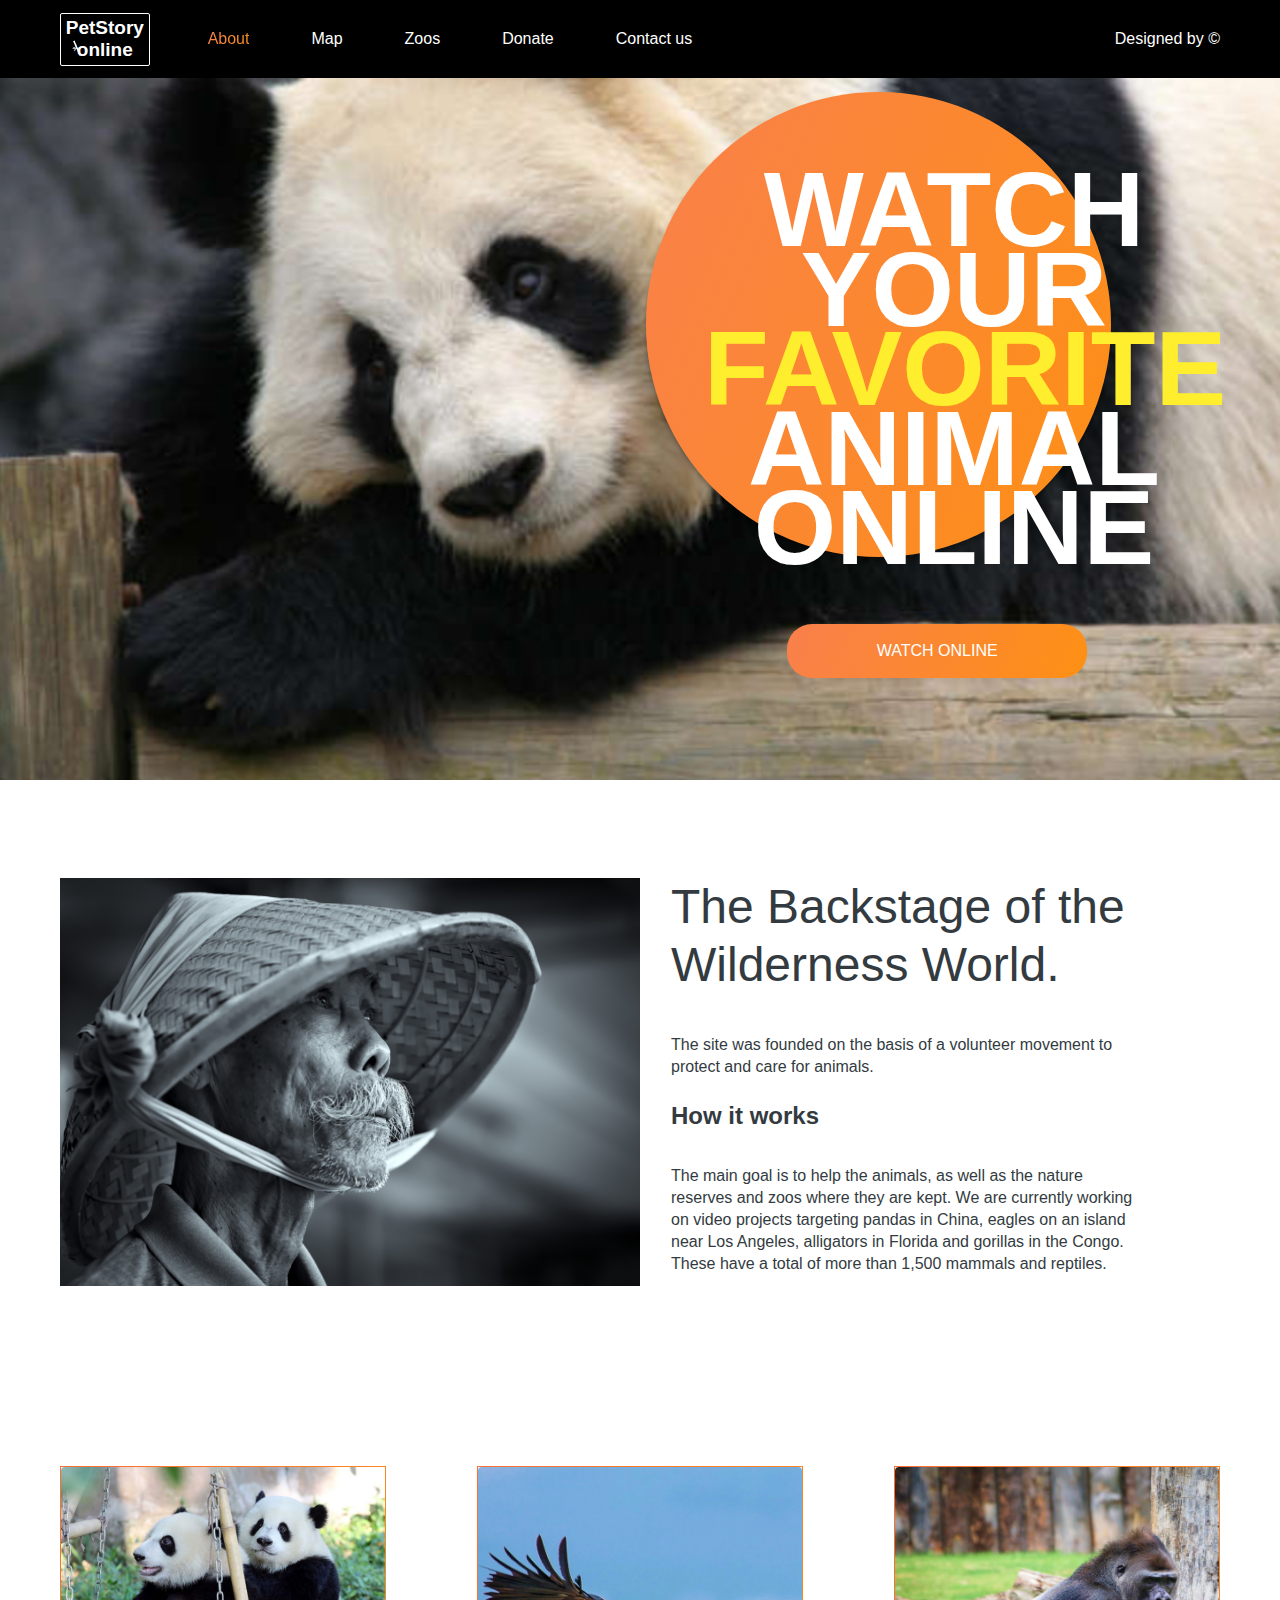
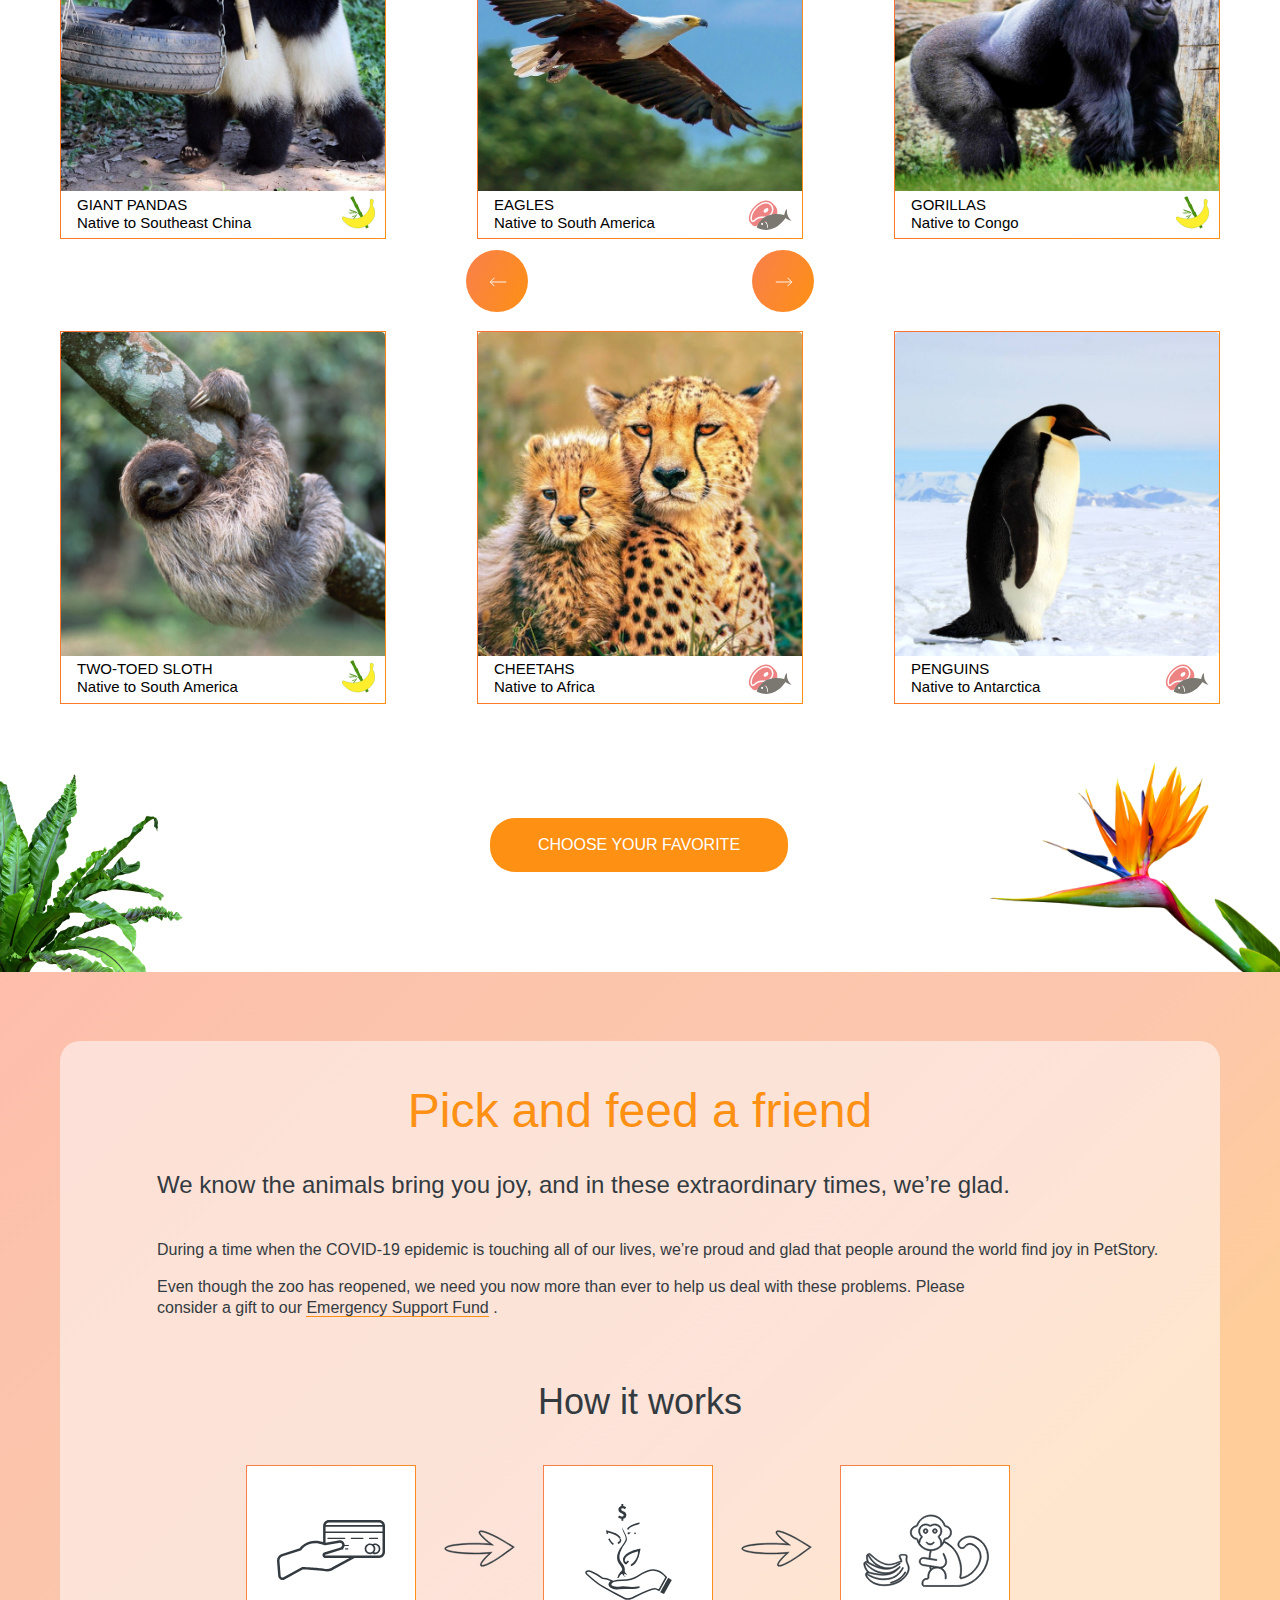
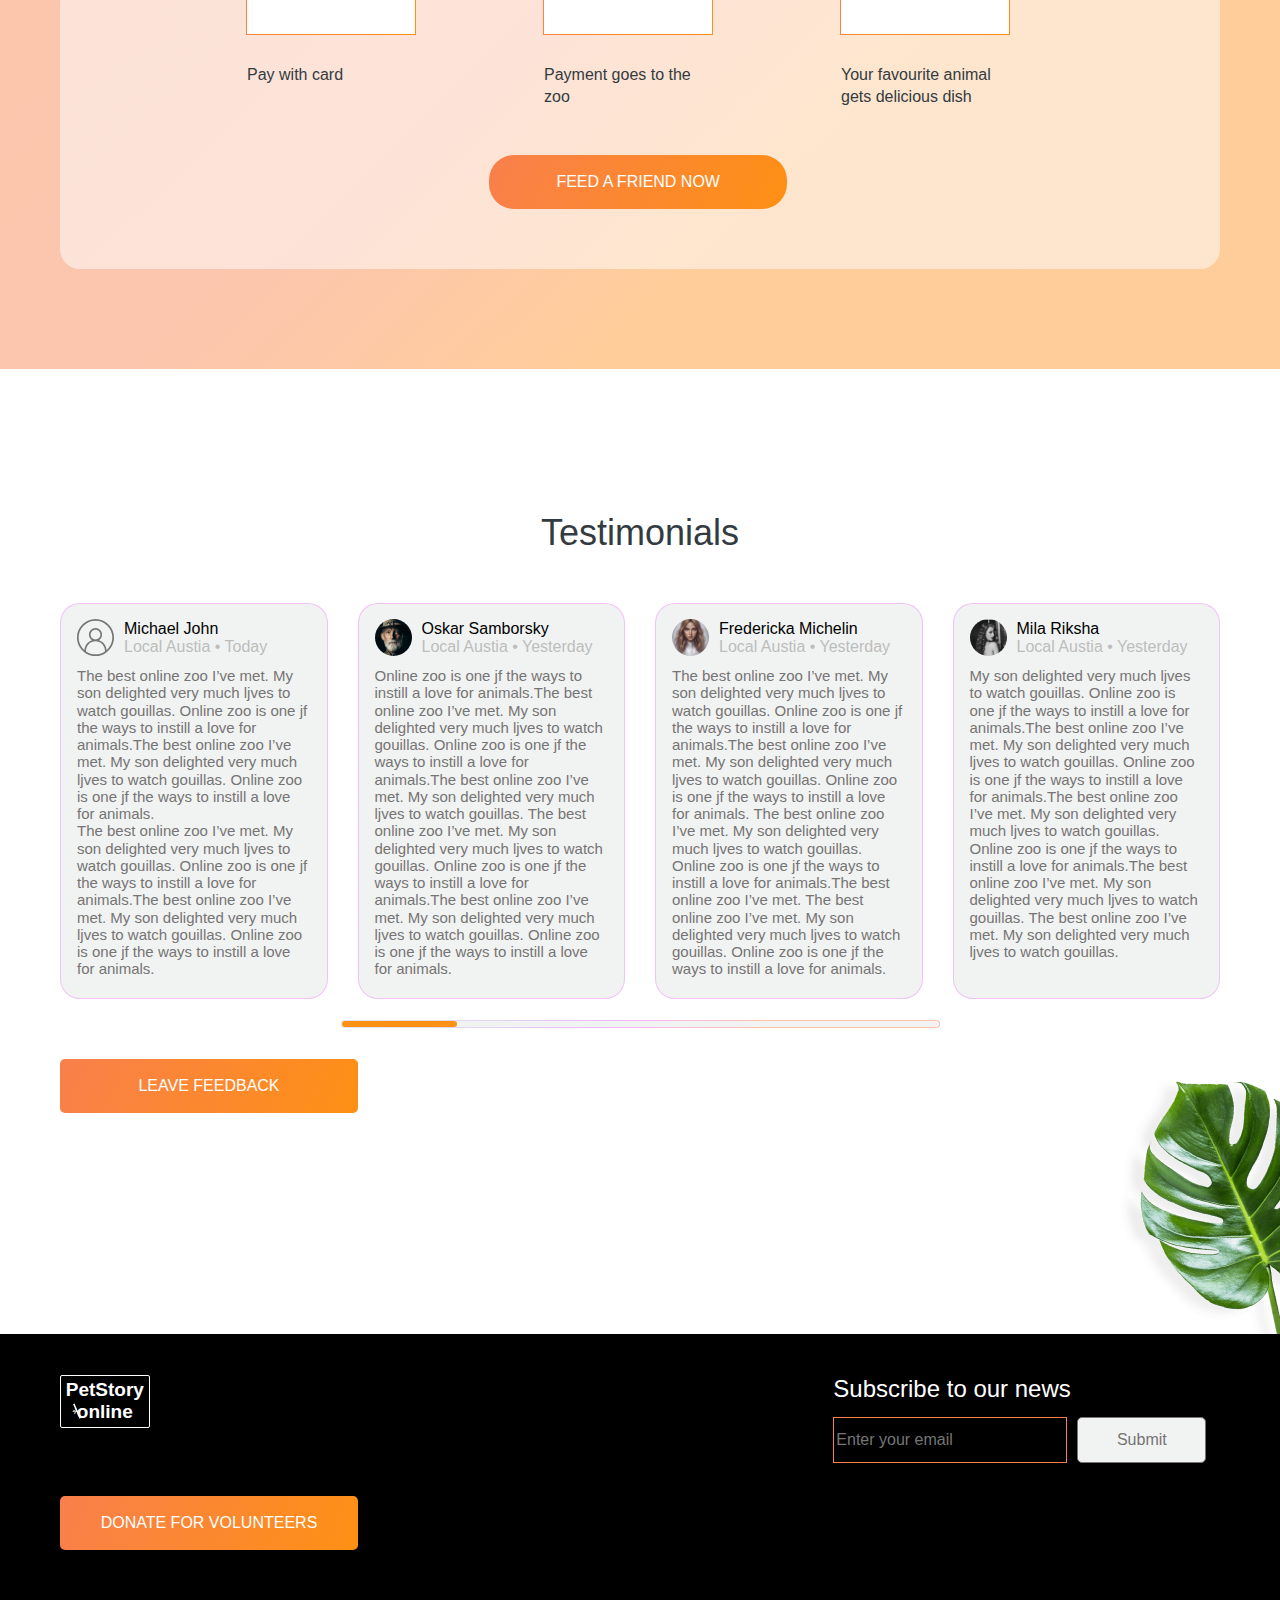
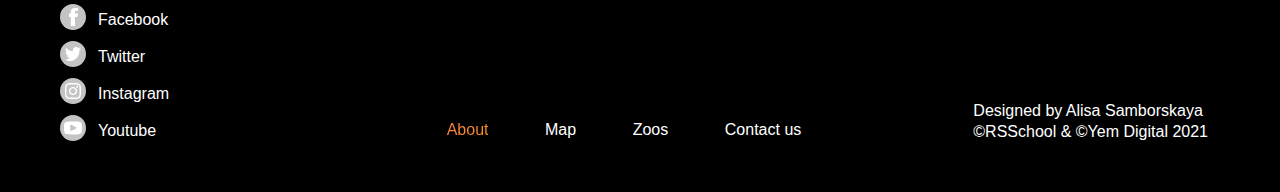
==== online-zoo/pages/main/index.html @ 9862f8a9 "feat: alert" ====
<!DOCTYPE html>
<html lang="en">

<head>
    <meta charset="UTF-8">
    <meta http-equiv="X-UA-Compatible" content="IE=edge">
    <meta name="viewport" content="width=device-width, initial-scale=1.0">
    <title>Landing</title>
    <link rel="stylesheet" type="text/css" href="../../assets/styles/index.css">
    <link rel="stylesheet" type="text/css" href="../../assets/styles/normalize.css">
    <link rel="stylesheet" type="text/css" href="../../assets/styles/fonts.css">
    <link rel="stylesheet" type="text/css" href="../../assets/styles/header.css">
    <link rel="stylesheet" type="text/css" href="../../pages/main/main.css">
    <link rel="stylesheet" type="text/css" href="../../assets/styles/footer.css">
</head>

<body>
    <header class="header">
        <div class="wrapper">
            <div class="header-nav">
                <div class="icon-menu">
                    <span></span>
                    <span></span>
                    <span></span>
                </div>
                <div class="header-logo">
                    <a href="../../pages/main/index.html">
                        <h1 class="header-logo-title">PetStory<br> online</h1>
                    </a>
                    <img src="../../assets/icons/bamboo.svg" class="header-logo-icon" alt="bamboo-stick">
                </div>
                <nav>
                    <a class="header-nav-link active" href="../../pages/main/index.html">About</a>
                    <a class="header-nav-link" href="#">Map</a>
                    <a class="header-nav-link" href="#">Zoos</a>
                    <a class="header-nav-link" href="../../pages/donate/index.html">Donate</a>
                    <a class="header-nav-link" href="#">Contact us</a>
                </nav>
            </div>
            <a class="header-nav-link figma-link" href="https://www.figma.com/file/jfEFwkXVj1WRq7sUHDr8os/PetStory-online">Designed by ©</a>
        </div>
    </header>
    <main class="main">
        <section class="animal-online">
            <div class="bg-image"></div>
            <div class="wrapper">
                <div class="animal-online-content">
                    <div class="orange-circle"></div>
                    <p class="animal-online-text">
                        Watch your <span class="animal-online-text-orange"> favorite </span> animal online
                    </p>
                    <button href="#" class="animal-online-btn">watch online</button>
                </div>
            </div>
        </section>
        <section class="backstage">
            <div class="container">
                <div class="backstage-img">
                    <!-- <img src="../../assets/images/bamboo-cap.png" alt="old man and his bamboo cap"> -->
                </div>
                <div class="backstage-content">
                    <h2 class="backstage-content-title">The Backstage of the Wilderness World.</h2>
                    <p class="backstge-content-text">The site was founded on the basis of a volunteer movement to protect and care for animals.</p>
                    <h3 class="backstage-content-subtitle">How it works </h3>
                    <p class="backstge-content-text backstge-content-text2">The main goal is to help the animals, as well as the nature reserves and zoos where they are kept. We are currently working on video projects targeting pandas in China, eagles on an island near Los Angeles, alligators in Florida and
                        gorillas in the Congo. These have a total of more than 1,500 mammals and reptiles.</p>
                </div>
            </div>

            <img class="side-flower" src="../../assets/images/flower_foto1.png" alt="flower foto">

        </section>
        <!--pets-->
        <section class="pets">
            <div class="wrapper">
                <div class="left-arrow">
                    <img src="../../assets/icons/vector-left.svg" alt="">
                </div>
                <div class="right-arrow">
                    <img src="../../assets/icons/vector-right.svg" alt="">
                </div>
                <div class="pets-card">
                    <img class="pets-card-image" src="../../assets/images/pandas.png" alt="pandas hugging">
                    <div class="card-content">
                        <div class="card-content-text">
                            <p class="card-content-title">GIANT PANDAS</p>
                            <p>Native to Southeast China</p>
                        </div>
                        <div class="card-image">
                            <img src="../../assets/icons/banana-bamboo_icon.svg" alt="">
                        </div>
                    </div>
                </div>
                <div class="pets-card">
                    <img class="pets-card-image" src="../../assets/images/eagle.png" alt="Eagle">
                    <div class="card-content">
                        <div class="card-content-text">
                            <p class="card-content-title">EAGLES</p>
                            <p>Native to South America</p>
                        </div>
                        <div class="card-image">
                            <img src="../../assets/icons/meet-fish_icon.svg" alt="">
                        </div>
                    </div>
                </div>
                <div class="pets-card">
                    <img class="pets-card-image" src="../../assets/images/gorilla.png" alt="gorilla">
                    <div class="card-content">
                        <div class="card-content-text">
                            <p class="card-content-title">GORILLAS</p>
                            <p>Native to Congo</p>
                        </div>
                        <div class="card-image">
                            <img src="../../assets/icons/banana-bamboo_icon.svg" alt="">
                        </div>
                    </div>
                </div>
                <div class="pets-card">
                    <img class="pets-card-image" src="../../assets/images/alligator.png" alt="alligator">
                    <div class="card-content">
                        <div class="card-content-text">
                            <p class="card-content-title">ALLIGATORS</p>
                            <p>Native to Southeastern U. S.</p>
                        </div>
                        <div class="card-image">
                            <img src="../../assets/icons/banana-bamboo_icon.svg" alt="">
                        </div>
                    </div>
                </div>
                <div class="pets-card">
                    <img class="pets-card-image" src="../../assets/images/sloth.png" alt="two-toed sloth">
                    <div class="card-content">
                        <div class="card-content-text">
                            <p class="card-content-title">TWO-TOED SLOTH</p>
                            <p>Native to South America</p>
                        </div>
                        <div class="card-image">
                            <img src="../../assets/icons/banana-bamboo_icon.svg" alt="">
                        </div>
                    </div>
                </div>
                <div class="pets-card">

                    <img class="pets-card-image" src="../../assets/images/cheetah.png" alt="adult and small cheetah">

                    <div class="card-content">
                        <div class="card-content-text">
                            <p class="card-content-title">CHEETAHS</p>
                            <p>Native to Africa</p>
                        </div>
                        <div class="card-image">
                            <img src="../../assets/icons/meet-fish_icon.svg" alt="">
                        </div>
                    </div>
                </div>
                <div class="pets-card">

                    <img class="pets-card-image" src="../../assets/images/penguin.png" alt="penguin">

                    <div class="card-content">
                        <div class="card-content-text">
                            <p class="card-content-title">PENGUINS</p>
                            <p>Native to Antarctica</p>
                        </div>
                        <div class="card-image">
                            <img src="../../assets/icons/meet-fish_icon.svg" alt="">
                        </div>
                    </div>
                </div>
            </div>
            <div class="pets-button-wrapper">
                <button class="pets-button">Choose your favorite</button>
            </div>
            <div class="pets-footer">
                <div class="flowers">
                    <img class="palm" src="../../assets/images/palm_foto.png" alt="palm leaves">
                    <img class="palm-adapt" src="../../assets/images/palm_foto_2.png" alt="palm leaves">
                    <img class="strelitzia" src="../../assets/images/strelitzia 1.png" alt="strelitzia leaves">
                </div>
            </div>
        </section>
        <section class="pick-and-feed">
            <div class="pick-and-feed-bg">
                <div class="container">
                    <div class="pick-and-feed-text">
                        <p class="pick-and-feed-title">Pick and feed a friend</p>
                        <p class="pick-and-feed-subtitle">We know the animals bring you joy, and in these extraordinary times, we’re glad.</p>
                        <p class="pick-and-feed-bold">During a time when the COVID-19 epidemic is touching all of our lives, we’re proud and glad that people around the world find joy in PetStory.</p>
                        <p class="pick-and-feed-notbold">Even though the zoo has reopened, we need you now more than ever to help us deal with these problems. Please consider a gift to our <a class="emergency-support" href="../../pages/donate/index.html">Emergency Support Fund</a> .
                        </p>
                    </div>
                    <div class="pick-and-feed-content">
                        <h3>How it works</h3>
                        <div class="wrapper">
                            <div class="card">
                                <div class="card-image">
                                    <img class="pay-img" src="../../assets/icons/pay.svg" alt="hand with card">
                                </div>
                                <p class="card-text">Pay with card</p>
                            </div>
                            <div class="pick-and-feed-bigarrows">
                                <img src="../../assets/icons/Vector-pick&feed.svg" alt="arrow">
                            </div>
                            <div class="pick-and-feed-greenarrows green-l">
                                <img src="../../assets/images/arrow.png" alt="arrow">
                            </div>
                            <div class="card">
                                <div class="card-image">
                                    <img class="zoo-img" src="../../assets/icons/zoo.svg" alt="hand with money-tree">
                                </div>
                                <p class="card-text">Payment goes to the zoo</p>
                            </div>
                            <div class="pick-and-feed-bigarrows">
                                <img src="../../assets/icons/Vector-pick&feed.svg" alt="arrow">
                            </div>
                            <div class="pick-and-feed-greenarrows green-r">
                                <img src="../../assets/images/arrow.png" alt="arrow">
                            </div>
                            <div class="card">
                                <div class="card-image">
                                    <img class="monkey-img" src="../../assets/icons/monkey.svg" alt="monkey and banana">
                                </div>
                                <p class="card-text">Your favourite animal gets delicious dish</p>
                            </div>
                        </div>
                        <a href="../../pages/donate/index.html"><button class="pick-and-feed-button">Feed a friend now</button></a>
                    </div>
                </div>
            </div>
        </section>
        <section class="testimonials">
            <h3>Testimonials</h3>
            <div class="container">
                <div class="testimonials-cards">
                    <div class="testimonials-item">
                        <div class="testimonials-item-container">
                            <img src="../../assets/icons/user_icon.svg" alt="">
                            <div>
                                <p class="item-name">Michael John</p>
                                <p class="item-info">Local Austia • Today</p>
                            </div>
                        </div>
                        <p class="item-text">The best online zoo I’ve met. My son delighted very much ljves to watch gouillas. Online zoo is one jf the ways to instill a love for animals.The best online zoo I’ve met. My son delighted very much ljves to watch gouillas. Online
                            zoo is one jf the ways to instill a love for animals.<br> The best online zoo I’ve met. My son delighted very much ljves to watch gouillas. Online zoo is one jf the ways to instill a love for animals.The best online zoo I’ve
                            met. My son delighted very much ljves to watch gouillas. Online zoo is one jf the ways to instill a love for animals.
                        </p>
                    </div>
                    <div class="testimonials-item">
                        <div class="testimonials-item-container">
                            <img src="../../assets/icons/oskar.svg" alt="">
                            <div>
                                <p class="item-name">Oskar Samborsky</p>
                                <p class="item-info">Local Austia • Yesterday</p>
                            </div>
                        </div>
                        <p class="item-text">Online zoo is one jf the ways to instill a love for animals.The best online zoo I’ve met. My son delighted very much ljves to watch gouillas. Online zoo is one jf the ways to instill a love for animals.The best online zoo I’ve
                            met. My son delighted very much ljves to watch gouillas. The best online zoo I’ve met. My son delighted very much ljves to watch gouillas. Online zoo is one jf the ways to instill a love for animals.The best online zoo I’ve
                            met. My son delighted very much ljves to watch gouillas. Online zoo is one jf the ways to instill a love for animals.
                        </p>
                    </div>
                    <div class="testimonials-item">
                        <div class="testimonials-item-container">
                            <img src="../../assets/icons/fredericka.svg" alt="">
                            <div>
                                <p class="item-name">Fredericka Michelin</p>
                                <p class="item-info">Local Austia • Yesterday</p>
                            </div>
                        </div>
                        <p class="item-text">The best online zoo I’ve met. My son delighted very much ljves to watch gouillas. Online zoo is one jf the ways to instill a love for animals.The best online zoo I’ve met. My son delighted very much ljves to watch gouillas. Online
                            zoo is one jf the ways to instill a love for animals. The best online zoo I’ve met. My son delighted very much ljves to watch gouillas. Online zoo is one jf the ways to instill a love for animals.The best online zoo I’ve met.
                            The best online zoo I’ve met. My son delighted very much ljves to watch gouillas. Online zoo is one jf the ways to instill a love for animals.
                        </p>
                    </div>
                    <div class="testimonials-item">
                        <div class="testimonials-item-container">
                            <img src="../../assets/icons/mila.svg" alt="">
                            <div>
                                <p class="item-name">Mila Riksha</p>
                                <p class="item-info">Local Austia • Yesterday</p>
                            </div>
                        </div>
                        <p class="item-text">My son delighted very much ljves to watch gouillas. Online zoo is one jf the ways to instill a love for animals.The best online zoo I’ve met. My son delighted very much ljves to watch gouillas. Online zoo is one jf the ways to
                            instill a love for animals.The best online zoo I’ve met. My son delighted very much ljves to watch gouillas. Online zoo is one jf the ways to instill a love for animals.The best online zoo I’ve met. My son delighted very much
                            ljves to watch gouillas. The best online zoo I’ve met. My son delighted very much ljves to watch gouillas.
                        </p>
                    </div>
                </div>
                <div class="testimonials-range">
                    <div>
                    </div>
                </div>
                <button>leave feedback</button>
                <div>
                    <img class="testimonials-leaves" src="../../assets/images/leav_foto.png" alt="leaves">
                </div>
            </div>

        </section>
    </main>
    <footer class="footer">
        <div class="container">
            <div class="footer-leftside">
                <div class="footer-logo">
                    <a href="../../pages/main/index.html">
                        <h2 class="footer-logo-title">PetStory<br> online</h2>
                    </a>
                    <img src="../../assets/icons/bamboo.svg" class="footer-logo-icon" alt="bamboo-stick">
                </div>
                <div class="footer-logo-adapt">
                    <a href="../../pages/main/index.html">
                        <h2 class="footer-logo-title">PetStory online</h2>
                    </a>
                    <img src="../../assets/icons/bamboo.svg" class="footer-logo-icon" alt="bamboo-stick">
                </div>
                <a href="../../pages/donate/index.html"> <button class="footer-btn">donate for volunteers</button></a>
                <div class="social-media">
                    <div class="social-media-item">
                        <div class="circle">
                            <img width="9px" src="../../assets/icons/facebook-logo.svg" alt="facebook logo">
                        </div>
                        <p>Facebook</p>
                    </div>
                    <div class="social-media-item">
                        <div class="circle">
                            <img width="16px" src="../../assets/icons/twitter-logo.svg" alt="twitter logo">
                        </div>
                        <p>Twitter</p>
                    </div>
                    <div class="social-media-item">
                        <div class="circle">
                            <img width="16px" src="../../assets/icons/instagram-logo.svg" alt="instargam logo">
                        </div>
                        <p>Instagram</p>
                    </div>
                    <div class="social-media-item">
                        <div class="circle">
                            <img width="18px" src="../../assets/icons/youtube-logo.svg" alt=" youtube logo">
                        </div>
                        <p>Youtube</p>
                    </div>
                </div>
            </div>
            <div class="footer-center">
                <nav class="footer-nav">
                    <a class="footer-nav-link active" href="../../pages/main/index.html">About</a>
                    <a class="footer-nav-link" href="#">Map</a>
                    <a class="footer-nav-link" href="#">Zoos</a>
                    <a class="footer-nav-link" href="#">Contact us</a>
                </nav>
            </div>
            <div class="footer-rightside">
                <div class="footer-rightside-sub">
                    <h2>Subscribe to our news</h2>
                    <form class="email">
                        <input class="footer-email" type="email" placeholder="Enter your email" required>
                        <input class="footer-submit" type="submit" value="Submit">
                    </form>
                </div>
                <div class="footer-designedby">
                    <a href="https://www.figma.com/file/jfEFwkXVj1WRq7sUHDr8os/PetStory-online">
                        <p>Designed by Alisa Samborskaya</p>
                        <p>©RSSchool & ©Yem Digital 2021</p>
                    </a>
                </div>
            </div>
        </div>
    </footer>
</body>
<script>
    alert('Оставьте, пожалуйста проверку моей работы на слеюущий день, немного не успел доделать, надеюсь на понимание. Спасибо!')
</script>

</html>
---- online-zoo/assets/styles/index.css ----
:root {
    --color-green: #4B9200;
    --color-orange: linear-gradient(113.96deg, #F9804B 1.49%, #FE9013 101.44%);
    --color-yellow: #FFEE2E;
    --color-black-blue: #333B41;
    --color-white: #FDFDFF;
    --color-gray-light: #F1F3F2;
    --color-gray: #767474;
    --color-gray-smoky: #ABABAB;
    --color-red: #D31414;
    --color-orange-gradient: linear-gradient(315.75deg, rgba(254, 210, 144, 0.7) 30.06%, #FEBDAB 100.95%, rgba(254, 210, 144, 0.7) 106.36%), linear-gradient(315.75deg, rgba(254, 189, 171, 0.74) 30.06%, rgba(243, 169, 248, 0.66) 50.74%, #E0D8F0 80.49%, #EAF7FE 127.9%, #EAF7FE 149.54%), linear-gradient(315.75deg, rgba(254, 189, 171, 0.74) 30.06%, rgba(243, 169, 248, 0.66) 50.74%, #E0D8F0 80.49%, #EAF7FE 127.9%, #EAF7FE 149.54%);
    --color-pink-gradient: linear-gradient(315.75deg, rgba(254, 189, 171, 0.74) 30.06%, rgba(243, 169, 248, 0.66) 50.74%, #E0D8F0 80.49%, #EAF7FE 127.9%, #EAF7FE 149.54%), linear-gradient(315.75deg, rgba(254, 189, 171, 0.74) 30.06%, rgba(243, 169, 248, 0.66) 50.74%, #E0D8F0 80.49%, #EAF7FE 127.9%, #EAF7FE 149.54%);
    --font-family-b: RobotoBold, sans-serif;
    --font-family-m: RobotoMedium, sans-serif;
    --font-family-r: RobotoRegular, sans-serif;
    --font-family-l: RobotoLight, sans-serif;
    --animation-speed: 0.2s;
    --animation-func: ease;
    --animation: var(--animation-speed) var(--animation-func);
}

html {
    overflow: scroll;
    overflow-x: hidden;
}


/* optional: show position indicator in red */

 ::-webkit-scrollbar-thumb {
    background: #FF0000;
}
---- online-zoo/assets/styles/fonts.css ----
@font-face {
    font-family: RobotoRegular;
    src: url(/assets/fonts/Roboto-Regular.ttf);
}

@font-face {
    font-family: RobotoBold;
    src: url(/assets/fonts/Roboto-Bold.ttf);
}

@font-face {
    font-family: RobotoMedium;
    src: url(/assets/fonts/Roboto-Medium.ttf);
}

@font-face {
    font-family: RobotoLight;
    src: url(/assets/fonts/Roboto-Light.ttf);
}
---- online-zoo/assets/styles/header.css ----
h1 {
    font-size: 19px;
    text-align: center;
}

.header {
    background-color: black;
    box-sizing: border-box;
}

.header-nav {
    display: flex;
    align-items: center;
}

.header .wrapper {
    margin: 0 auto;
    max-width: 1160px;
    display: flex;
    justify-content: space-between;
    align-items: center;
}

.header-logo {
    display: flex;
    position: relative;
}

.header-logo a {
    text-decoration: none;
    outline: none;
}

.header-logo:hover {
    background: var(--color-orange);
    -webkit-background-clip: text;
    -webkit-text-fill-color: transparent;
    background-clip: text;
    cursor: pointer;
}

.header-logo-title {
    border: 1px solid #FFFFFF;
    border-radius: 2px;
    font-size: 19px;
    color: white;
    font-family: var(--font-family-r);
    padding: 3.55px 4.75px;
}

.header-logo-icon {
    box-sizing: border-box;
    width: 9px;
    height: 38px;
    position: absolute;
    top: 28.64px;
    left: 12.23px;
}

.figma-link {
    margin-left: auto;
}

.header-nav-link {
    text-decoration: none;
    color: white;
    font-family: var(--font-family-r);
    font-size: 16px;
    margin-left: 58px;
}

.icon-menu {
    display: none;
}

@media (max-width:1000px) {
    .header {
        background-color: #111115;
    }
    .header .wrapper {
        margin: 0 30px;
    }
    .header-nav-link {
        margin-left: 48px;
    }
}

@media (max-width:800px) {
    .header-nav-link {
        margin-left: 36px;
    }
}

@media (max-width:720px) {
    .header-nav-link {
        margin-left: 23px;
    }
}

@media(max-width:640px) {
    .header {
        position: fixed;
        z-index: 1;
        width: 100%;
        height: 34px;
        top: 0;
        left: 0;
    }
    .header-logo-title {
        border: none;
    }
    .header-logo h1 {
        font-size: 12px;
        font-weight: 400;
        line-height: 15px;
        margin: 0;
    }
    .header-logo-icon {
        width: 9px;
        height: 13.5px;
        top: 18px;
        left: 7.5px;
    }
    .header-nav nav {
        display: none;
    }
    .figma-link {
        display: none;
    }
    .icon-menu {
        display: block;
        position: absolute;
        top: 10px;
        right: 20px;
        width: 18px;
        height: 10px;
        cursor: pointer;
        z-index: 5;
    }
    .icon-menu span {
        position: absolute;
        top: 4px;
        left: 0px;
        width: 100%;
        height: 2px;
        background-color: #fff;
        animation: 0.3s;
    }
    .icon-menu-active span {
        position: absolute;
        top: 4px;
        left: 0px;
        width: 100%;
        height: 2px;
        background-color: #333B41;
        animation: 0.3s;
    }
    .icon-menu span:first-child {
        top: 0px;
    }
    .icon-menu span:last-child {
        top: auto;
        bottom: 0px;
    }
    .icon-menu-active span {
        transform: scale(0);
    }
    .icon-menu-active :first-child {
        transform: rotate(-45deg);
        top: 4px;
    }
    .icon-menu-active span:last-child {
        transform: rotate(45deg);
        bottom: 4px;
    }
}

.active {
    background: var(--color-orange);
    -webkit-background-clip: text;
    -webkit-text-fill-color: transparent;
    background-clip: text;
}

.header-nav-link:hover {
    background: var(--color-orange);
    -webkit-background-clip: text;
    -webkit-text-fill-color: transparent;
    background-clip: text;
}
---- online-zoo/pages/main/main.css ----
body {
    overflow-x: hidden;
    overflow: hidden;
}

.header-nav-link-active {
    text-decoration: none;
    font-size: 16px;
}

.animal-online-content {
    display: flex;
    flex-direction: column;
    justify-content: center;
    height: 700px;
}

.bg-image {
    position: absolute;
    top: 0;
    left: 0;
    z-index: -1;
    width: 100%;
    height: 780px;
    background: url(../../assets/images/Giant\ Panda.png) no-repeat center center;
    background-size: cover;
}

.orange-circle {
    position: absolute;
    left: 50.5%;
    top: 2%;
    width: 465px;
    height: 465px;
    background: var(--color-orange);
    box-shadow: 0px 4px 4px rgba(0, 0, 0, 0.25);
    border-radius: 50%;
}

.animal-online .wrapper {
    position: relative;
}

.animal-online-text {
    position: absolute;
    max-width: 500px;
    top: -2%;
    left: 55%;
    font-family: var(--font-family-b);
    line-height: 75%;
    color: white;
    text-align: center;
    text-transform: uppercase;
    font-size: 106px;
    text-align: center;
    font-weight: 700;
}

@media (max-width:1200px) {
    .animal-online-text {
        left: 52%;
    }
}

.animal-online-btn {
    position: absolute;
    top: 78%;
    left: 61.5%;
    width: 300px;
    height: 54px;
    background: var(--color-orange);
    border-radius: 25px;
    border: none;
    color: #FFFFFF;
    font-family: var(--font-family-r);
    font-size: 16px;
    text-transform: uppercase;
}

.animal-online-btn:hover {
    color: #fff;
    background: #E47209;
    cursor: pointer;
}

.animal-online-btn:active {
    background: var(--color-green);
}

.animal-online-text-orange {
    color: var(--color-yellow);
}

@media (max-width:1000px) {
    .animal-online-content {
        height: 504px;
    }
    .bg-image {
        height: 584px;
    }
    .orange-circle {
        width: 367px;
        height: 367px;
        left: 45.5%;
        top: -1.5%;
        z-index: -1;
    }
    .animal-online-text {
        font-family: var(--font-family-r);
        font-size: 85px;
        font-weight: 700;
        line-height: 64px;
        letter-spacing: 0em;
        text-align: center;
        left: 46.5%;
        top: -8.5%;
    }
    .animal-online-btn {
        top: 80%;
        left: 56.5%;
    }
}

@media(max-width:640px) {
    .animal-online-content {
        height: 373px;
    }
    .bg-image {
        height: 373px;
    }
    .orange-circle {
        width: 237px;
        height: 237px;
        top: 44px;
        left: 330px;
    }
    .animal-online-text {
        top: 42px;
        left: 362px;
        max-width: 255px;
        font-size: 54px;
        font-weight: 700;
        line-height: 41px;
    }
    .animal-online-btn {
        top: 73%;
        left: 3.5%;
    }
}

@media(max-width:600px) {
    .animal-online-content {
        height: 187px;
    }
    .bg-image {
        height: 187px;
    }
    .orange-circle {
        width: 119px;
        height: 119px;
        top: 56px;
        left: 154px;
    }
    .animal-online-text {
        top: 42px;
        left: 162px;
        max-width: 128px;
        font-size: 27px;
        font-weight: 700;
        line-height: 20px;
    }
    .animal-online-btn {
        top: 110%;
        left: 3.5%;
    }
}


/* Backstage */

.backstage {
    margin: 140px auto 180px auto;
    max-width: 1160px;
}

.backstage .container {
    display: grid;
    grid-template-columns: repeat(2, 1fr);
}

.backstage-img {
    background: url(../../assets/images/bamboo-cap.png) no-repeat center center;
    background-size: cover;
    width: 608px;
    height: 403px;
}

.backstage-content {
    margin-left: 87px;
    width: 465px;
    text-align: left;
    font-family: var(--font-family-r);
    color: var(--color-black-blue);
}

.backstage-content-title {
    margin-top: 0;
    font-size: 48px;
    font-weight: 400;
    line-height: 58px;
    letter-spacing: 0em;
}

.backstge-content-text {
    font-size: 16px;
    font-weight: 400;
    line-height: 22px;
    text-align: left;
}

.backstge-content-text2 {
    margin-top: 34px;
    margin-bottom: 0;
}

.backstage-content-subtitle {
    font-size: 24px;
    line-height: 120%;
}

.side-flower {
    position: absolute;
    top: 792px;
    right: 0;
}

@media (max-width:1599px) {
    .backstage {
        margin: 100px auto 180px auto;
    }
    .backstage .container {
        margin: 0 auto;
    }
    .backstage-img {
        width: 100%;
        height: 408px;
    }
    .backstage-content {
        margin-left: 31px;
    }
    .side-flower {
        display: none;
    }
}

@media (max-width: 1000px) {
    .backstage {
        margin: 100px 30px 180px 30px;
    }
}

@media(max-width:900px) {
    .backstage-img {
        display: none;
    }
    .backstage .container {
        grid-template-columns: 1fr, 20%;
    }
}

@media(max-width:640px) {
    .backstage {
        margin-bottom: 80px;
    }
    .backstage-content {
        margin-left: 0;
    }
    .backstage-content-title,
    .backstage-content-subtitle {
        margin-bottom: 20px;
    }
    .backstge-content-text {
        margin-bottom: 30px;
    }
    .side-flower-wrapper {
        overflow: hidden;
    }
    .side-flower {
        overflow: hidden;
        display: inherit;
        width: 128px;
        height: 476px;
        top: 65%;
    }
}

@media(max-width:500px) {
    .backstage-content {
        width: 300px
    }
    .backstage-content-title,
    .backstage-content-subtitle {
        font-size: 24px;
        font-weight: 400;
        line-height: 29px;
        letter-spacing: 0em;
        text-align: left;
    }
    .backstage-content-text {
        font-size: 16px;
        font-weight: 400;
        line-height: 22px;
        letter-spacing: 0em;
        text-align: left;
    }
    .side-flower {
        z-index: -1;
        top: 40%;
        right: 0%;
        width: 100px;
        height: 220px;
    }
}


/* PETS */

.pets {
    position: relative;
}

.pets .wrapper {
    position: relative;
    display: flex;
    flex-wrap: wrap;
    justify-content: space-between;
    height: 872px;
    max-width: 1160px;
    margin: 0px auto;
}

.pets-card {
    position: relative;
    overflow: hidden;
    z-index: -1;
    box-sizing: border-box;
    border-radius: 5px;
    border: 1px solid #FA6F32;
    border-image-source: linear-gradient(113.96deg, #FA6F32 1.49%, #FE9013 101.44%);
    border-image-slice: 1;
    margin-bottom: 20px;
}

.pets-card:nth-child(6) {
    display: none;
}

.pets-card:hover {
    background-color: rgba(0, 0, 0, 0.4);
}


/* .pets-card:hover {
    cursor: pointer;
    background: rgba(0, 0, 0, 0.4);
    color: #fdfdfd;
}

.pets-card:hover .pets-card-image {
    transform: scale(1.1);
}

.pets-card:hover .card-content-text {
    top: 0;
}

.pets-card:hover .card-content-text {
    position: absolute;
    display: flex;
    flex-direction: column;
    justify-content: center;
    align-items: center;
    width: 100%;
    height: 100%;
    transition: .5s;
    opacity: .5;
    text-transform: uppercase;
} */

.pets p {
    padding: 0;
    margin: 0;
}

.card-content {
    display: flex;
    font-family: var(--font-family-r);
    margin-left: 16px;
}

.card-content-title {
    font-family: var(--font-family-b);
    padding: 0;
    font-size: 16px;
    line-height: 22.4px;
    font-weight: 400;
}

.card-content p {
    font-size: 15px;
    line-height: 18px;
    font-weight: 300;
}

.card-image {
    margin-left: auto;
    margin-right: 10px;
}

.pets-card-image {
    width: 100%;
}

.pets-button-wrapper {
    margin: 0 auto;
    max-width: 300px;
}

.pets-button {
    width: 298px;
    height: 54px;
    margin: 80px auto 100px;
    background: #FE9013;
    border: none;
    border-radius: 25px;
    font-family: var(--font-family-r);
    font-size: 16px;
    text-transform: uppercase;
    line-height: 22.4px;
    color: rgba(255, 255, 255, 1);
}

.pets-button:hover {
    background: #E47209;
}

.pets-button:active {
    background: var(--color-green);
}

.left-arrow {
    width: 62px;
    height: 62px;
    background: var(--color-orange);
    position: absolute;
    border-radius: 50%;
    left: -8%;
    top: 45%;
}

.right-arrow {
    width: 62px;
    height: 62px;
    background: var(--color-orange);
    position: absolute;
    right: -8%;
    border-radius: 50%;
    top: 45%;
}

.left-arrow:hover,
.right-arrow:hover {
    background: var(--color-green);
}

.right-arrow img {
    position: absolute;
    left: 37.1%;
    top: 43.55%;
}

.left-arrow img {
    position: absolute;
    left: 37.1%;
    top: 43.55%;
}

.palm {
    position: absolute;
    left: 0;
    bottom: 0;
    z-index: -1;
}

.palm-adapt {
    display: none;
    z-index: -1;
}

.strelitzia {
    position: absolute;
    right: 0;
    bottom: 0;
    z-index: -1;
}

@media(max-width:1599px) {
    .pets-card {
        margin-bottom: 92px;
    }
    .pets-card-image {
        width: 324px;
    }
    .left-arrow {
        left: 35%;
        top: 44%;
    }
    .right-arrow {
        right: 35%;
        top: 44%;
    }
    .palm {
        display: none;
    }
    .palm-adapt {
        display: block;
        position: absolute;
        left: 0;
        bottom: 0;
        z-index: -1;
    }
    .strelitzia {
        width: 24%;
    }
}

@media (max-width:1000px) {
    .pets .wrapper {
        margin: 0 30px;
        height: 801px;
    }
    .pets-card-image {
        width: 294px;
    }
    .pets-card:nth-child(6) {
        display: block;
    }
    .pets-card:nth-child(7) {
        display: none;
    }
    .pets-button {
        margin-bottom: 140px;
    }
}

@media(max-width:980px) {
    .pets .pets-card:nth-last-child(-n+2) {
        display: none;
    }
    .pets-card-image {
        width: 280px;
    }
    .pets-button {
        margin-bottom: 100px;
    }
}

@media(max-width:640px) {
    .left-arrow {
        left: 36%;
        top: 43%;
    }
    .right-arrow {
        right: 36%;
        top: 43%;
    }
    .palm-adapt {
        left: -8.5%;
        bottom: 0;
    }
    .strelitzia {
        width: 30%;
    }
}

@media(max-width:639px) {
    .pets .wrapper {
        height: 100%;
        margin: 0 30px;
        justify-content: center;
    }
    .left-arrow,
    .right-arrow {
        display: none;
    }
    .pets-card {
        margin-bottom: 20px;
    }
    .pets-button {
        margin: 0 auto 60px;
    }
    .palm-adapt {
        left: -5%;
        bottom: 0%;
        width: 30%;
    }
}

@media(max-width:320px) {}


/* pick and feed */

.pick-and-feed-bg {
    padding: 69px 0px 100px 0px;
    background: var(--color-orange-gradient);
}

.pick-and-feed .container {
    background: rgba(253, 253, 255, 0.52);
    box-sizing: border-box;
    border-radius: 20px;
    max-width: 1160px;
    margin: 0 auto;
}

.pick-and-feed-text {
    font-family: var(--font-family-r);
    color: var(--color-black-blue);
    text-align: left;
}

.emergency-support:hover {
    color: #FE9013;
    cursor: pointer;
}

.pick-and-feed-title {
    margin: 0;
    padding-top: 41px;
    padding-bottom: 0;
    font-size: 48px;
    font-weight: 400;
    line-height: 58px;
    text-align: center;
    color: #FE9013;
}

.pick-and-feed-subtitle,
.pick-and-feed-bold,
.pick-and-feed-notbold {
    margin-left: 97px;
}

.pick-and-feed-subtitle {
    margin-top: 30px;
    margin-bottom: 40px;
    font-size: 24px;
    line-height: 29px;
}

.pick-and-feed-bold {
    margin-bottom: 10px;
    font-size: 16px;
    font-weight: 500;
    line-height: 21px;
}

.pick-and-feed-notbold {
    max-width: 863px;
    font-size: 16px;
    line-height: 21px;
}

.pick-and-feed-notbold a {
    display: inline;
    outline: none;
    text-decoration: none;
    color: var(--color-black-blue);
    border-bottom: 1px solid #FE9013;
}

.pick-and-feed h3 {
    margin: 60px 0 40px 0;
    font-family: var(--font-family-r);
    font-size: 36px;
    font-weight: 400;
    line-height: 47px;
    text-align: center;
    color: var(--color-black-blue);
}

.pick-and-feed .wrapper {
    display: flex;
    margin-left: 186px;
    margin-right: 210px;
    justify-content: space-between;
    align-items: center;
}

.pick-and-feed .card {
    width: 168px;
    height: 168px;
    background: #FFFFFF;
    border: 1px solid;
    border-image-source: linear-gradient(113.96deg, #F9804B 1.49%, #FE9013 101.44%);
    border-image-slice: 1;
    border-radius: 5px;
}

.pick-and-feed .card-image {
    height: 168px;
}

.pick-and-feed .pay-img {
    margin-top: 54px;
    margin-left: 30px;
}

.pick-and-feed .zoo-img {
    margin-top: 38px;
    margin-left: 41px;
}

.pick-and-feed .monkey-img {
    margin-top: 48px;
    margin-left: 22px;
}

.pick-and-feed .card-text {
    margin: 0;
    padding-top: 30px;
    max-width: 168px;
    font-family: var(--font-family-r);
    font-size: 16px;
    font-weight: 400;
    line-height: 22px;
    letter-spacing: 0em;
    text-align: left;
    color: var(--color-black-blue);
}

.pick-and-feed-button {
    margin: 120px 37% 60px 37%;
    width: 298px;
    height: 54px;
    background: var(--color-orange);
    border-radius: 25px;
    border: none;
    color: #FFFFFF;
    font-family: var(--font-family-r);
    font-size: 16px;
    text-transform: uppercase;
}

.pick-and-feed-button:hover {
    background: #E47209;
    cursor: pointer;
}

.pick-and-feed-button:active {
    background: var(--color-green);
}

.pick-and-feed-greenarrows {
    display: none;
}

@media (max-width:1000px) {
    .pick-and-feed-bg {
        padding: 30px;
        padding-bottom: 50px;
    }
    .pick-and-feed .container {
        border-radius: 20px;
    }
    .pick-and-feed-title {
        padding-top: 30px;
    }
    .pick-and-feed-subtitle,
    .pick-and-feed-bold,
    .pick-and-feed-notbold {
        margin-left: 49px;
    }
    .pick-and-feed-subtitle {
        margin-top: 20px;
        margin-bottom: 20px;
    }
    .pick-and-feed-bold {
        font-family: var(--font-family-b);
        font-size: 16px;
        font-weight: 500;
        line-height: 21px;
        letter-spacing: 0em;
        text-align: left;
    }
    .pick-and-feed-bold,
    .pick-and-feed-notbold {
        max-width: 813px;
    }
    .pick-and-feed h3 {
        margin: 40px auto;
    }
    .pick-and-feed .wrapper {
        margin: 0 10%;
        justify-content: space-between;
    }
    .pick-and-feed-button {
        margin: 146px 34% 50px 34%;
    }
}

@media (max-width:730px) {
    .pick-and-feed-bg {
        padding: 20px 0;
    }
    .pick-and-feed .wrapper {
        position: relative;
        margin: 0 20px;
    }
    .pick-and-feed-bigarrows {
        display: none;
    }
    .pick-and-feed-button {
        margin: 116px 30% 60px 30%;
    }
    .pick-and-feed-greenarrows {
        display: block;
        position: absolute;
        top: -10%;
    }
    .green-l {
        left: 25%;
    }
    .green-r {
        right: 25%;
    }
}

@media (max-width:560px) {
    .pick-and-feed .wrapper {
        flex-direction: column;
    }
    .pick-and-feed-greenarrows {
        transform: rotate(87deg);
    }
    .pick-and-feed-content .card {
        margin-bottom: 74px;
    }
    .green-r {
        top: 100%;
        left: 0;
        right: -52%;
    }
    .green-l {
        top: 65%;
        left: 0;
        right: -52%;
    }
}

@media (max-width:320px) {
    .green-r {
        top: 82%;
        left: 0;
        right: -65%;
    }
    .green-l {
        top: 50%;
        left: 0;
        right: -65%;
    }
    .pick-and-feed-bg {
        padding: 20px 11px;
    }
    .pick-and-feed-button {
        box-sizing: border-box;
        width: 298px;
        margin: 30px 0 40px;
    }
    .pick-and-feed-title {
        padding-top: 20px;
        font-size: 24px;
        font-weight: 400;
        line-height: 29px;
        letter-spacing: 0em;
        text-align: center;
    }
    .pick-and-feed-subtitle {
        margin: 0;
        margin-top: 10px;
        font-size: 18px;
        font-weight: 400;
        line-height: 22px;
        letter-spacing: 0em;
        text-align: center;
    }
    .pick-and-feed h3 {
        margin: 20px auto;
    }
    .pick-and-feed-bold,
    .pick-and-feed-notbold {
        display: none;
    }
}


/* Testimonials */

.testimonials {
    position: relative;
    box-sizing: border-box;
}

.testimonials h3 {
    margin: 0;
    margin-top: 140px;
    color: var(--color-black-blue);
    font-family: var(--font-family-r);
    font-size: 36px;
    font-weight: 400;
    line-height: 47px;
    text-align: center;
}

.testimonials .container {
    max-width: 1160px;
    margin: 0 auto;
}

.testimonials-cards {
    display: grid;
    grid-template-columns: repeat(4, 1fr);
    grid-gap: 30px;
    margin-top: 47px;
}

.testimonials-item {
    background: var(--color-gray-light);
    padding: 15px 15px 0 16px;
    max-height: 391px;
    overflow: hidden;
    border: 1px solid rgba(243, 169, 248, 0.66);
    border-radius: 20px;
}

.testimonials p {
    margin: 0;
    font-family: var(--font-family-r);
    color: #bdbdbd;
}

.testimonials-item-container {
    display: flex;
}

.testimonials-item-container img {
    padding-right: 10px;
    padding-bottom: 11px;
}

.item-text {
    padding-bottom: 20px;
}

.testimonials-item .item-name {
    font-size: 16px;
    font-weight: 400;
    line-height: 19px;
    text-align: left;
    color: black;
}

.testimonials-item .item-text {
    color: var(--color-gray);
    font-size: 15px;
}

.testimonials-range {
    margin: 21px auto 31px auto;
    width: 599px;
    height: 8px;
    border-radius: 4px;
    background: linear-gradient(315.75deg, rgba(254, 189, 171, 0.74) 30.06%, rgba(243, 169, 248, 0.66) 50.74%, #e0d8f0 80.49%, #eaf7fe 127.9%, #eaf7fe 149.54%), linear-gradient(315.75deg, rgba(254, 189, 171, 0.74) 30.06%, rgba(243, 169, 248, 0.66) 50.74%, #e0d8f0 80.49%, #eaf7fe 127.9%, #eaf7fe 149.54%);
}

.testimonials-range div:before {
    content: "";
    position: absolute;
    left: 0;
    top: 0;
    width: 115.2px;
    height: 6px;
    border-radius: 3px;
    background-color: #FE9013;
    cursor: pointer;
}

.testimonials-range div {
    position: relative;
    left: 1px;
    top: 1px;
    width: calc(100% - 2px);
    height: calc(100% - 2px);
    border-radius: 4px;
    background-color: #f1f3f2;
}

.testimonials .container button {
    height: 54px;
    width: 298px;
    margin-bottom: 180px;
    color: #FFFFFF;
    background: var(--color-orange);
    font-family: var(--font-family-r);
    font-size: 16px;
    font-weight: 500;
    line-height: 22px;
    letter-spacing: 0em;
    text-align: center;
    border: none;
    border-radius: 5px;
    text-transform: uppercase;
}

.testimonials .container button:hover {
    background: #E47209;
    cursor: pointer;
}

.testimonials .container button:active {
    background: var(--color-green);
}

.testimonials-leaves {
    position: absolute;
    z-index: -1;
    right: 0%;
    bottom: -20%;
}

@media(max-width:1000px) {
    .testimonials .container {
        margin: 0 30px;
    }
    .testimonials-cards {
        margin-top: 30px;
        grid-template-columns: repeat(3, 1fr);
    }
    .testimonials-cards .testimonials-item:last-child {
        display: none;
    }
    .testimonials-item {
        box-sizing: border-box;
        height: 391px;
    }
    .testimonials h3 {
        margin-top: 100px;
    }
    .testimonials-range {
        width: 42%;
    }
    .testimonials-range div:before {
        width: 18%;
    }
    .testimonials .container button {
        margin-top: 20px;
        margin-bottom: 100px;
    }
    .testimonials-leaves {
        width: 20%;
        position: absolute;
        right: 0%;
    }
}

@media(max-width:640px) {
    .testimonials .container {
        margin: 0 20px 90px;
    }
    .testimonials-cards {
        display: flex;
        flex-direction: column;
    }
    .testimonials-item {
        max-height: 109px;
    }
    .testimonials-range {
        display: none;
    }
    .testimonials .container button {
        width: 240px;
        margin: 40px 30%;
        margin-bottom: 0;
    }
}

@media(max-width:320px) {
    .testimonials .container button {
        margin: 30px 20px 0 20px;
    }
}
---- online-zoo/assets/styles/footer.css ----
.footer {
    background: black;
}

.footer .container {
    position: relative;
    display: grid;
    grid-template-columns: repeat(3, 1fr);
    max-width: 1160px;
    margin-top: 41px;
    margin-left: auto;
    margin-right: auto;
}

.footer-leftside,
.footer-center,
.footer-rightside {
    margin-bottom: 50px;
}

.footer-logo-title {
    border: 1px solid #FFFFFF;
    border-radius: 2px;
    font-size: 19px;
    color: white;
    font-family: var(--font-family-r);
    padding: 3.55px 4.75px;
}

.footer-logo-icon {
    box-sizing: border-box;
    width: 9px;
    height: 38px;
    position: absolute;
    top: 17.64px;
    left: 12.23px;
}

.footer-logo {
    display: flex;
    position: relative;
    margin-top: 41px;
}

.footer-logo a {
    text-decoration: none;
    outline: none;
}

.footer-logo-adapt a {
    text-decoration: none;
    outline: none;
}

.footer-logo a:hover {
    background: var(--color-orange);
    -webkit-background-clip: text;
    -webkit-text-fill-color: transparent;
    background-clip: text;
    cursor: pointer;
}

.footer-logo h2 {
    margin: 0;
    font-size: 19px;
    text-align: center;
}

.footer-btn {
    margin-top: 68px;
    height: 54px;
    width: 298px;
    color: #FFFFFF;
    background: var(--color-orange);
    font-family: var(--font-family-r);
    font-size: 16px;
    font-weight: 500;
    line-height: 22px;
    letter-spacing: 0em;
    text-align: center;
    border: none;
    border-radius: 5px;
    text-transform: uppercase;
}

.footer-btn:hover {
    background: #E47209;
    cursor: pointer;
}

.footer-btn:active {
    background: var(--color-green);
}

.social-media {
    display: flex;
    flex-direction: column;
    margin-top: 44px;
}

.social-media-item {
    display: flex;
    margin-top: 10px;
}

.social-media-item p {
    margin: 5px 0 0 12px;
    font-family: var(--font-family-r);
    font-size: 16px;
    font-weight: 400;
    line-height: 22px;
    letter-spacing: 0em;
    text-align: left;
    color: #fff;
    cursor: pointer;
}

.social-media-item .circle {
    display: flex;
    justify-content: center;
    align-content: center;
    width: 26px;
    height: 26px;
    border-radius: 50%;
    background: #C4C4C4;
    cursor: pointer;
}

.social-media-item:hover {
    background: var(--color-green);
    color: var(--color-green);
    -webkit-background-clip: text;
    -webkit-text-fill-color: transparent;
    background-clip: text;
}

.social-media-item:hover .circle {
    background: var(--color-green);
}

.footer-center {
    display: flex;
    align-items: flex-end;
    margin-right: 32px;
}

.footer-nav {
    display: flex;
    width: 100%;
    justify-content: space-between;
}

.footer-nav-link {
    text-decoration: none;
    color: white;
    font-family: var(--font-family-r);
    font-size: 16px;
    line-height: 22.4px;
}

.footer-nav-link:hover {
    background: var(--color-orange);
    -webkit-background-clip: text;
    -webkit-text-fill-color: transparent;
    background-clip: text;
}

.footer-rightside {
    display: flex;
    flex-direction: column;
    justify-content: space-between;
}

.footer-rightside h2 {
    margin: 40px 0 0 0;
    font-family: var(--font-family-r);
    font-weight: 400;
    font-size: 24px;
    line-height: 29px;
    color: #fff;
}

.footer-rightside .email {
    margin-top: 14px;
    display: flex;
    gap: 10px;
}

.footer-email {
    background: black;
    width: 228px;
    height: 42px;
    font-family: var(--font-family-r);
    border: 1px solid #F9804B;
    color: #bdbdbd;
}

.footer-submit {
    background: var(--color-gray-light);
    width: 129px;
    font-family: var(--font-family-r);
    color: var(--color-gray);
    border: 1px solid var(--color-gray);
    border-radius: 5px;
}

.footer-submit:hover {
    cursor: pointer;
    border: 1px solid var(--color-green);
    color: var(--color-green);
}

.footer-submit:active {
    border: 1px solid var(--color-red);
    color: var(--color-red);
}

.footer-designedby a {
    outline: none;
    text-decoration: none;
}

.footer-designedby p {
    margin: 0 0 0 140px;
    font-weight: 100;
    font-family: var(--font-family-l);
    font-size: 16px;
    line-height: 21px;
    text-align: left;
    color: #fff;
}

.footer-designedby p:hover {
    color: var(--color-green);
    text-decoration: underline;
}

.footer-logo-adapt {
    display: none;
}

@media(max-width:1599px) {}

@media(max-width:1000px) {
    .footer .container {
        padding: 5px 18px 0 43px;
    }
    .social-media {
        margin-top: 34px;
    }
    .footer-logo {
        margin-top: 31px;
    }
    .footer-center {
        position: absolute;
        bottom: 0%;
        left: 33.5%;
    }
    .footer-nav-link {
        margin-right: 48px;
    }
    .footer-rightside {
        position: absolute;
        top: 0%;
        right: 4.5%;
    }
    .footer-designedby {
        position: absolute;
        top: 345px;
        right: -7%;
    }
}

@media(max-width:880px) {
    .footer {
        height: 282px;
    }
    .footer-donate {
        height: 282px;
    }
    .footer .container {
        margin-top: 0;
        padding: 12px 20px 0 20px;
    }
    .footer-donate .container {
        margin-top: 0;
        padding: 12px 20px 0 20px;
    }
    .footer-rightside-sub {
        display: none;
    }
    .footer-logo {
        margin-top: 0;
    }
    .footer-btn {
        margin-top: 48px;
    }
    .social-media {
        position: absolute;
        top: 10px;
        right: 20px;
        margin: 0;
    }
    .social-media-item p {
        display: none;
    }
    .footer-center {
        position: absolute;
        left: 0;
        bottom: -97px;
        padding-left: 20px;
    }
    .footer-rightside {
        position: absolute;
    }
    .footer-designedby {
        position: absolute;
        top: 220px;
        right: -7%;
    }
    .footer-designedby p {
        margin-left: 0;
        width: 220px;
        white-space: nowrap;
    }
}

@media(max-width:600px) {
    .footer .container {
        padding: 0;
    }
    .footer-donate .container {
        padding: 0;
    }
    .footer-logo {
        display: none;
    }
    .footer-logo-icon {
        top: 19%;
        left: 55%;
    }
    .footer-logo-adapt {
        display: block;
    }
    .footer-logo-title {
        width: 128px;
        border: none;
        position: absolute;
        margin-left: 35%;
        margin-right: 35%;
    }
    .social-media {
        position: absolute;
        top: 33px;
        flex-direction: row;
    }
    .social-media-item {
        margin-left: 30px;
    }
    .footer-btn {
        margin-top: 30px;
        position: absolute;
        top: 99px;
        margin: 0 auto;
    }
    .footer-designedby {
        top: 183px;
        right: 0%;
    }
    .footer-center {
        top: 312px;
    }
}

@media(max-width:320px) {
    .footer {
        height: 324px;
    }
    .footer-donate {
        height: 324px;
    }
    .footer .container {
        padding: 0;
    }
    .footer-donate .container {
        padding: 0;
    }
    .footer-logo-title {
        margin-left: 96px;
        margin-right: 96px;
    }
    .social-media {
        margin-right: 43px;
        margin-top: 30px;
    }
    .footer-btn {
        margin-top: 30px;
        margin-left: 10px;
    }
    .footer-designedby {
        margin-top: 17px;
    }
    .footer-designedby p {
        margin-top: 13px;
    }
    .footer-nav-link {
        margin-right: 30px;
    }
    .footer-nav-link:last-child {
        width: 77px;
    }
}
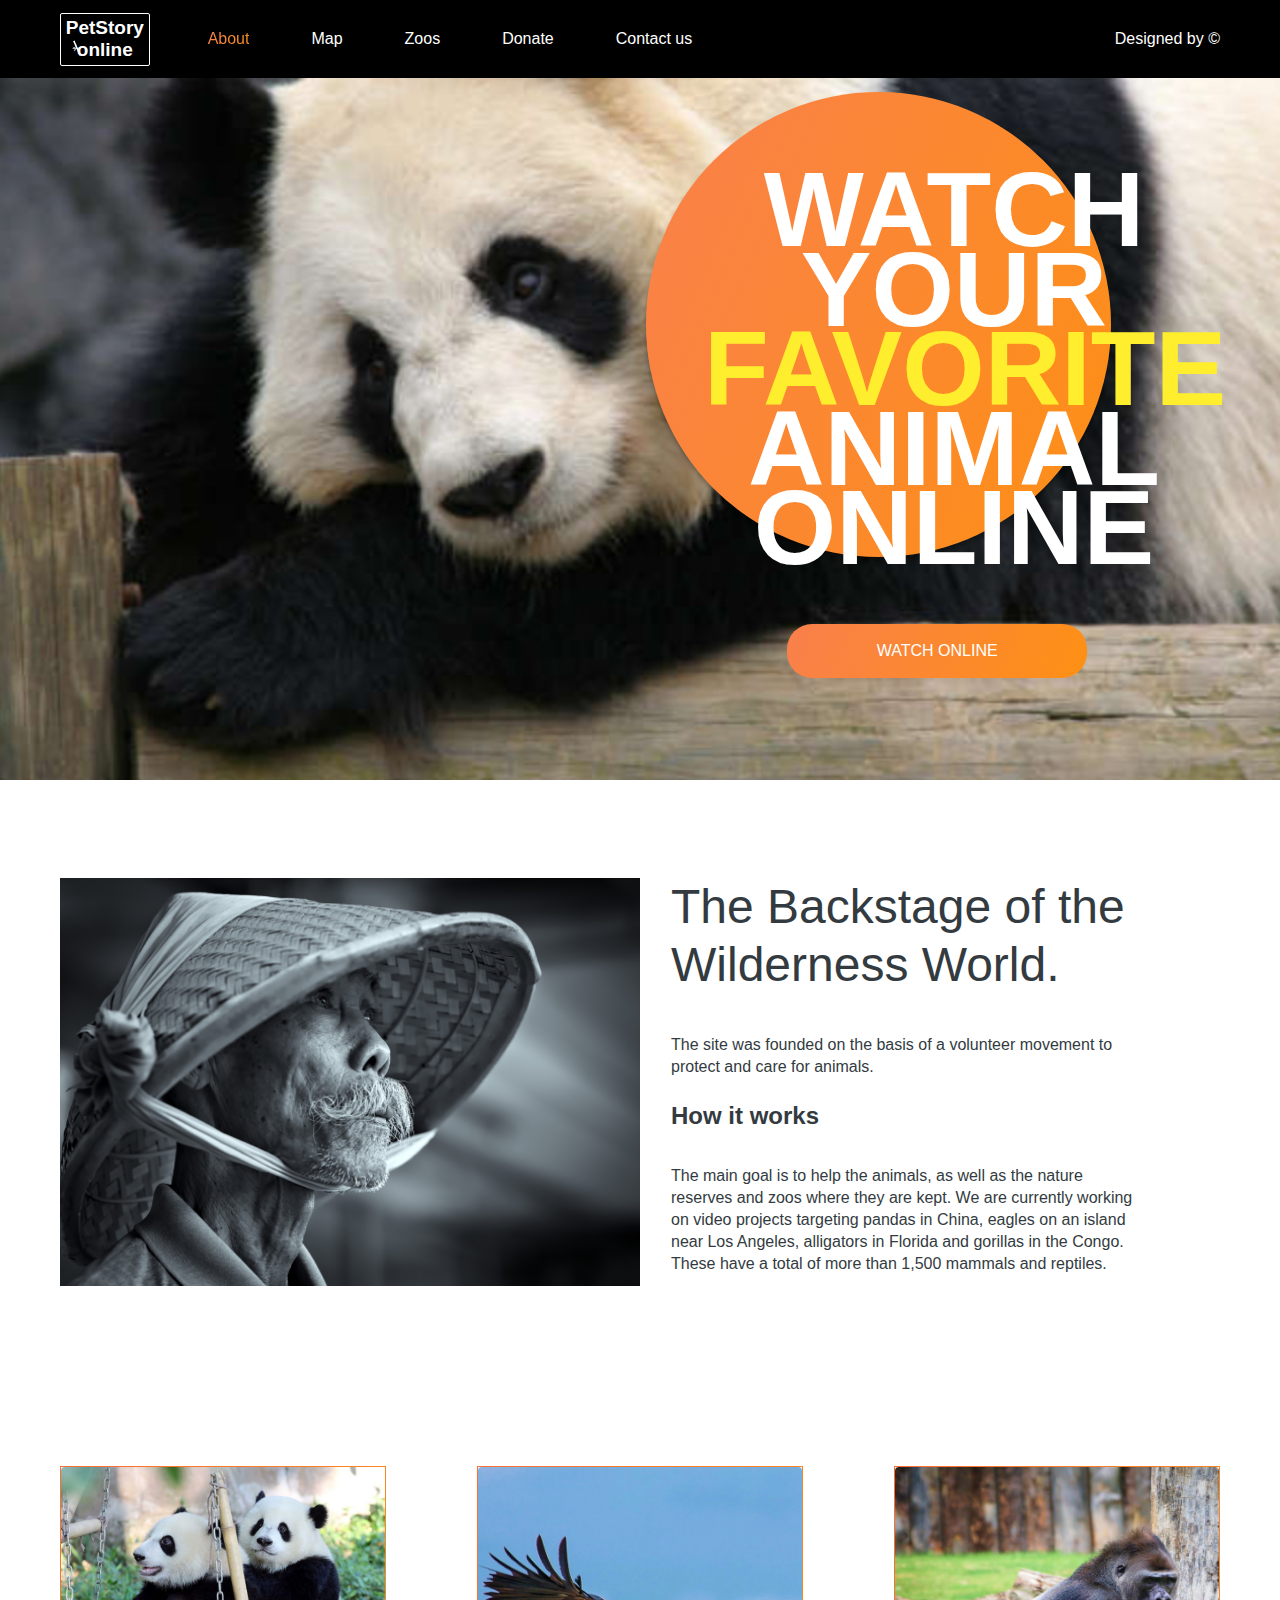
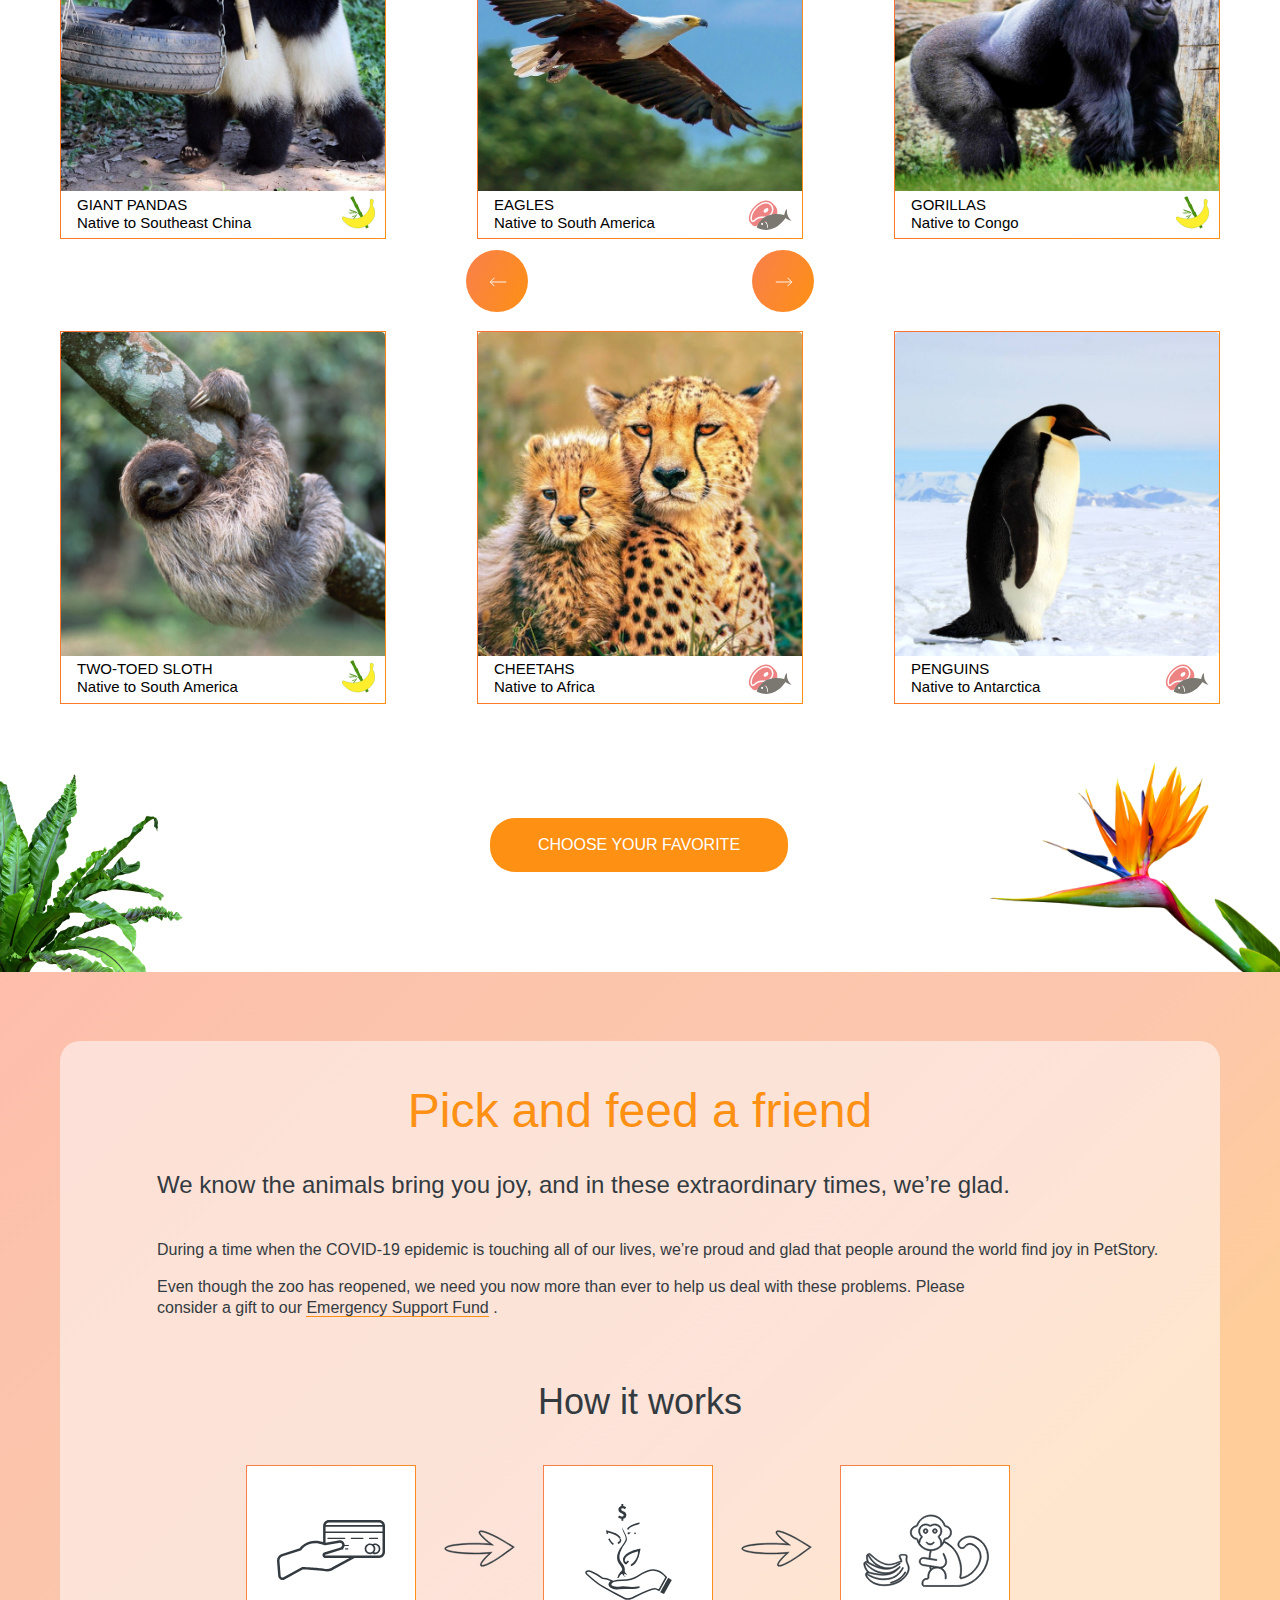
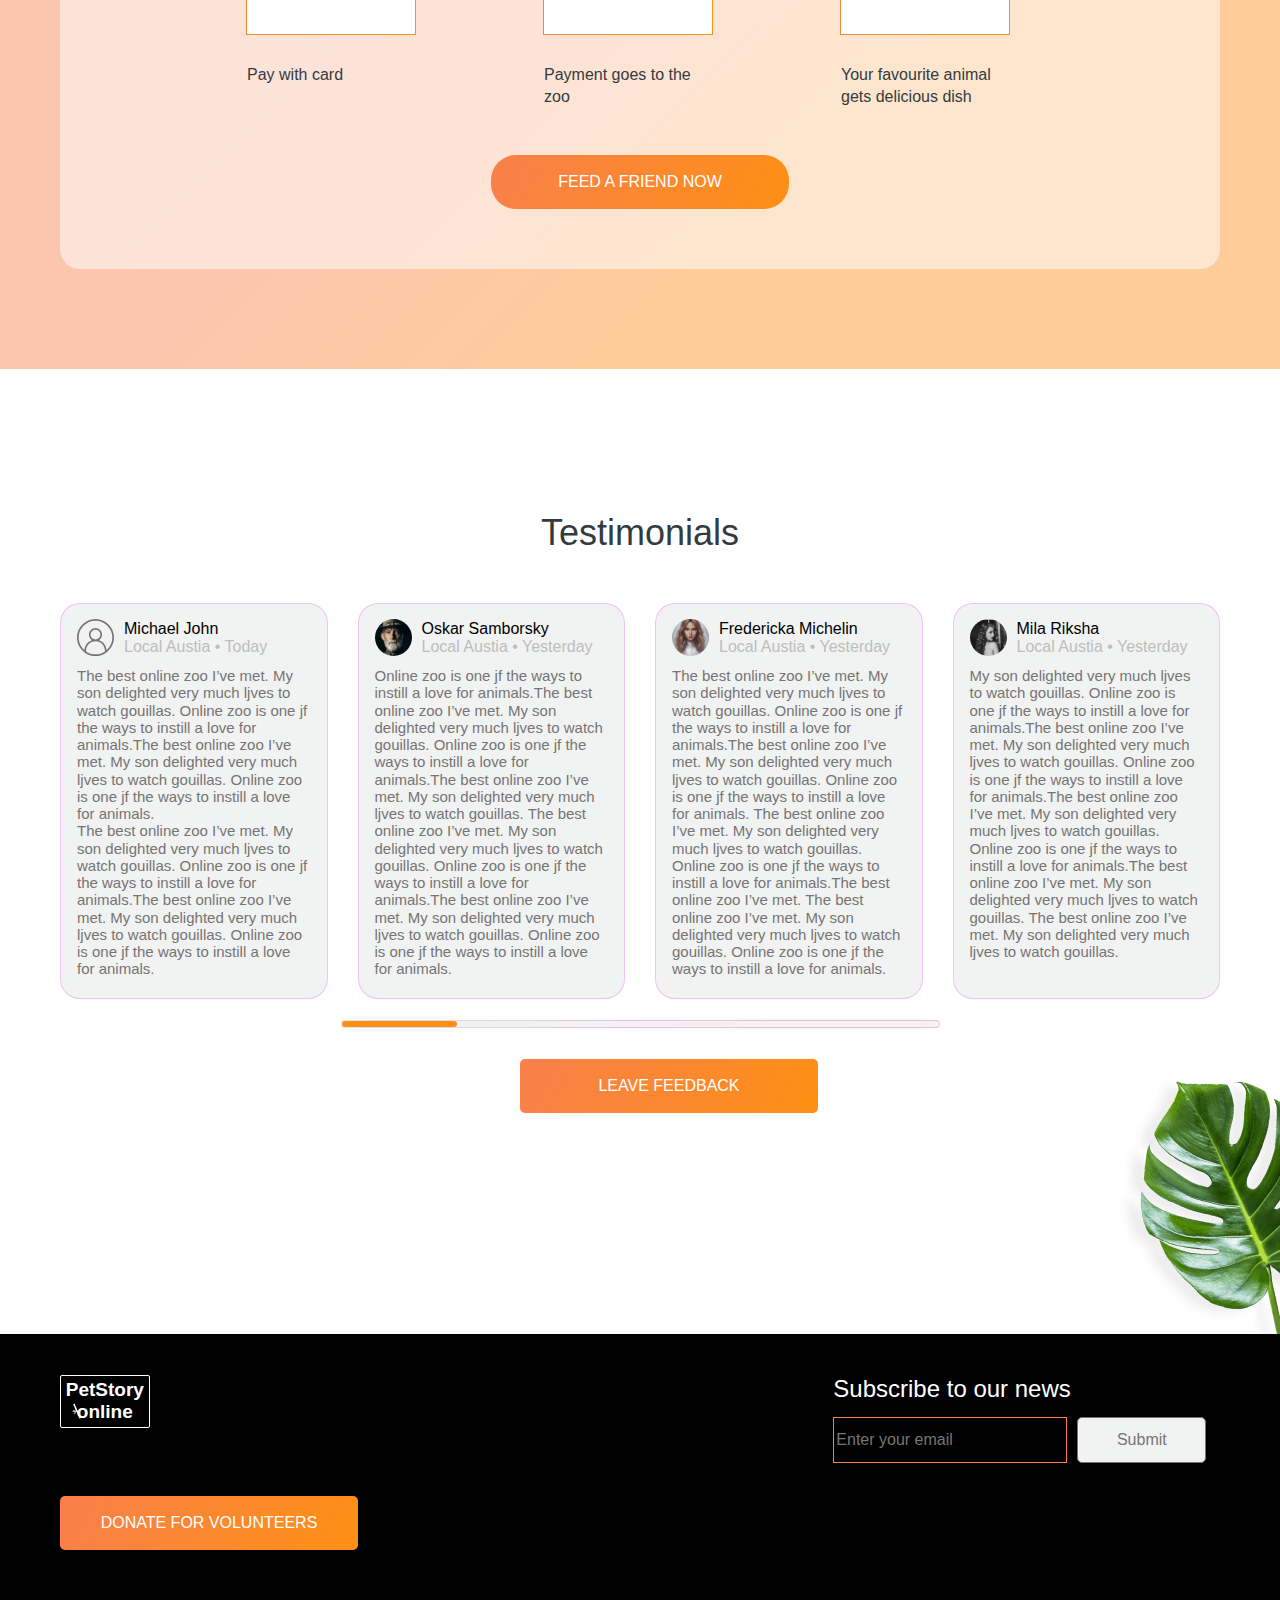
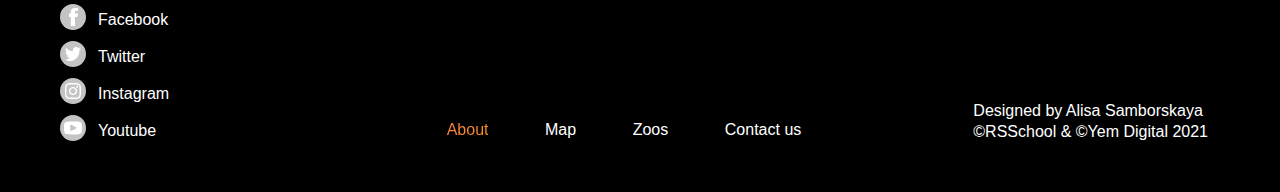
==== commit a9694d9b: "fix: footer adaptive" ====
--- a/online-zoo/pages/main/index.html
+++ b/online-zoo/pages/main/index.html
@@ -223,7 +223,9 @@
                                 <p class="card-text">Your favourite animal gets delicious dish</p>
                             </div>
                         </div>
-                        <a href="../../pages/donate/index.html"><button class="pick-and-feed-button">Feed a friend now</button></a>
+                        <div class="pick-and-feed-button-wrapper">
+                            <a href="../../pages/donate/index.html"><button class="pick-and-feed-button">Feed a friend now</button></a>
+                        </div>
                     </div>
                 </div>
             </div>
@@ -289,7 +291,9 @@
                     <div>
                     </div>
                 </div>
-                <button>leave feedback</button>
+                <div class="button-leave-feedback">
+                    <button>leave feedback</button>
+                </div>
                 <div>
                     <img class="testimonials-leaves" src="../../assets/images/leav_foto.png" alt="leaves">
                 </div>
@@ -312,7 +316,9 @@
                     </a>
                     <img src="../../assets/icons/bamboo.svg" class="footer-logo-icon" alt="bamboo-stick">
                 </div>
-                <a href="../../pages/donate/index.html"> <button class="footer-btn">donate for volunteers</button></a>
+                <div class="footer-btn-wrapper">
+                    <a href="../../pages/donate/index.html"> <button class="footer-btn">donate for volunteers</button></a>
+                </div>
                 <div class="social-media">
                     <div class="social-media-item">
                         <div class="circle">
--- a/online-zoo/pages/main/main.css
+++ b/online-zoo/pages/main/main.css
@@ -740,8 +740,13 @@
     color: var(--color-black-blue);
 }
 
+.pick-and-feed-button-wrapper {
+    width: 298px;
+    margin: 0 auto;
+}
+
 .pick-and-feed-button {
-    margin: 120px 37% 60px 37%;
+    margin: 120px 0 60px 0;
     width: 298px;
     height: 54px;
     background: var(--color-orange);
@@ -806,7 +811,7 @@
         justify-content: space-between;
     }
     .pick-and-feed-button {
-        margin: 146px 34% 50px 34%;
+        margin: 146px 0 50px 0;
     }
 }
 
@@ -822,7 +827,7 @@
         display: none;
     }
     .pick-and-feed-button {
-        margin: 116px 30% 60px 30%;
+        margin: 116px 0 60px 0;
     }
     .pick-and-feed-greenarrows {
         display: block;
@@ -856,6 +861,10 @@
         top: 65%;
         left: 0;
         right: -52%;
+    }
+    .pick-and-feed-bold,
+    .pick-and-feed-notbold {
+        display: none;
     }
 }
 
@@ -897,10 +906,6 @@
     }
     .pick-and-feed h3 {
         margin: 20px auto;
-    }
-    .pick-and-feed-bold,
-    .pick-and-feed-notbold {
-        display: none;
     }
 }
 
@@ -1004,6 +1009,11 @@
     height: calc(100% - 2px);
     border-radius: 4px;
     background-color: #f1f3f2;
+}
+
+.button-leave-feedback {
+    margin: 0 auto;
+    max-width: 240px;
 }
 
 .testimonials .container button {
@@ -1090,13 +1100,13 @@
     }
     .testimonials .container button {
         width: 240px;
-        margin: 40px 30%;
+        margin-top: 40px;
         margin-bottom: 0;
     }
 }
 
 @media(max-width:320px) {
     .testimonials .container button {
-        margin: 30px 20px 0 20px;
+        margin-top: 30px;
     }
 }--- a/online-zoo/assets/styles/footer.css
+++ b/online-zoo/assets/styles/footer.css
@@ -326,6 +326,29 @@
 }
 
 @media(max-width:600px) {
+    .footer-designedby {
+        position: absolute;
+        top: 180px;
+        right: -7%;
+    }
+    .footer-nav-link {
+        margin-right: 30px;
+    }
+    .footer-nav-link:last-child {
+        width: 77px;
+    }
+}
+
+@media(max-width:400px) {
+    .social-media {
+        flex-direction: row;
+    }
+    .social-media-item {
+        margin-left: 10px;
+    }
+}
+
+@media(max-width:320px) {
     .footer .container {
         padding: 0;
     }
@@ -406,7 +429,4 @@
     .footer-nav-link {
         margin-right: 30px;
     }
-    .footer-nav-link:last-child {
-        width: 77px;
-    }
 }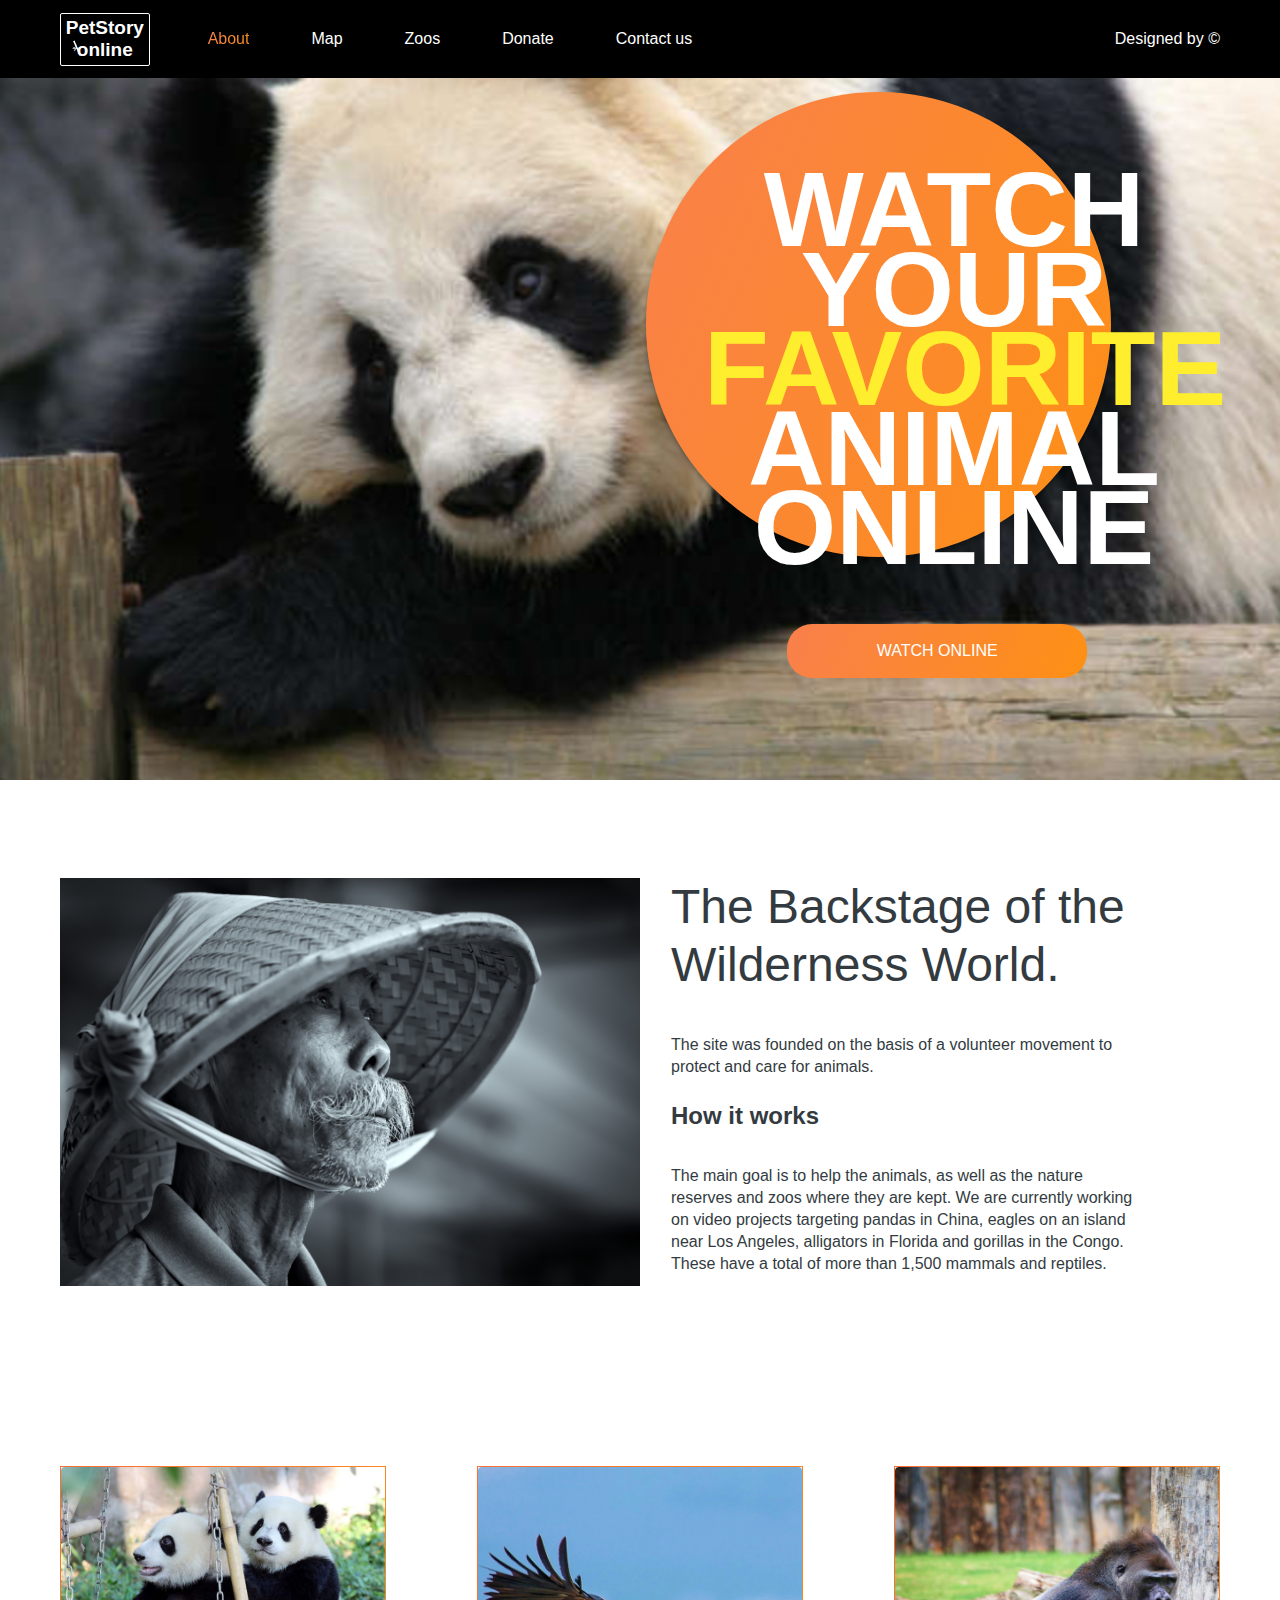
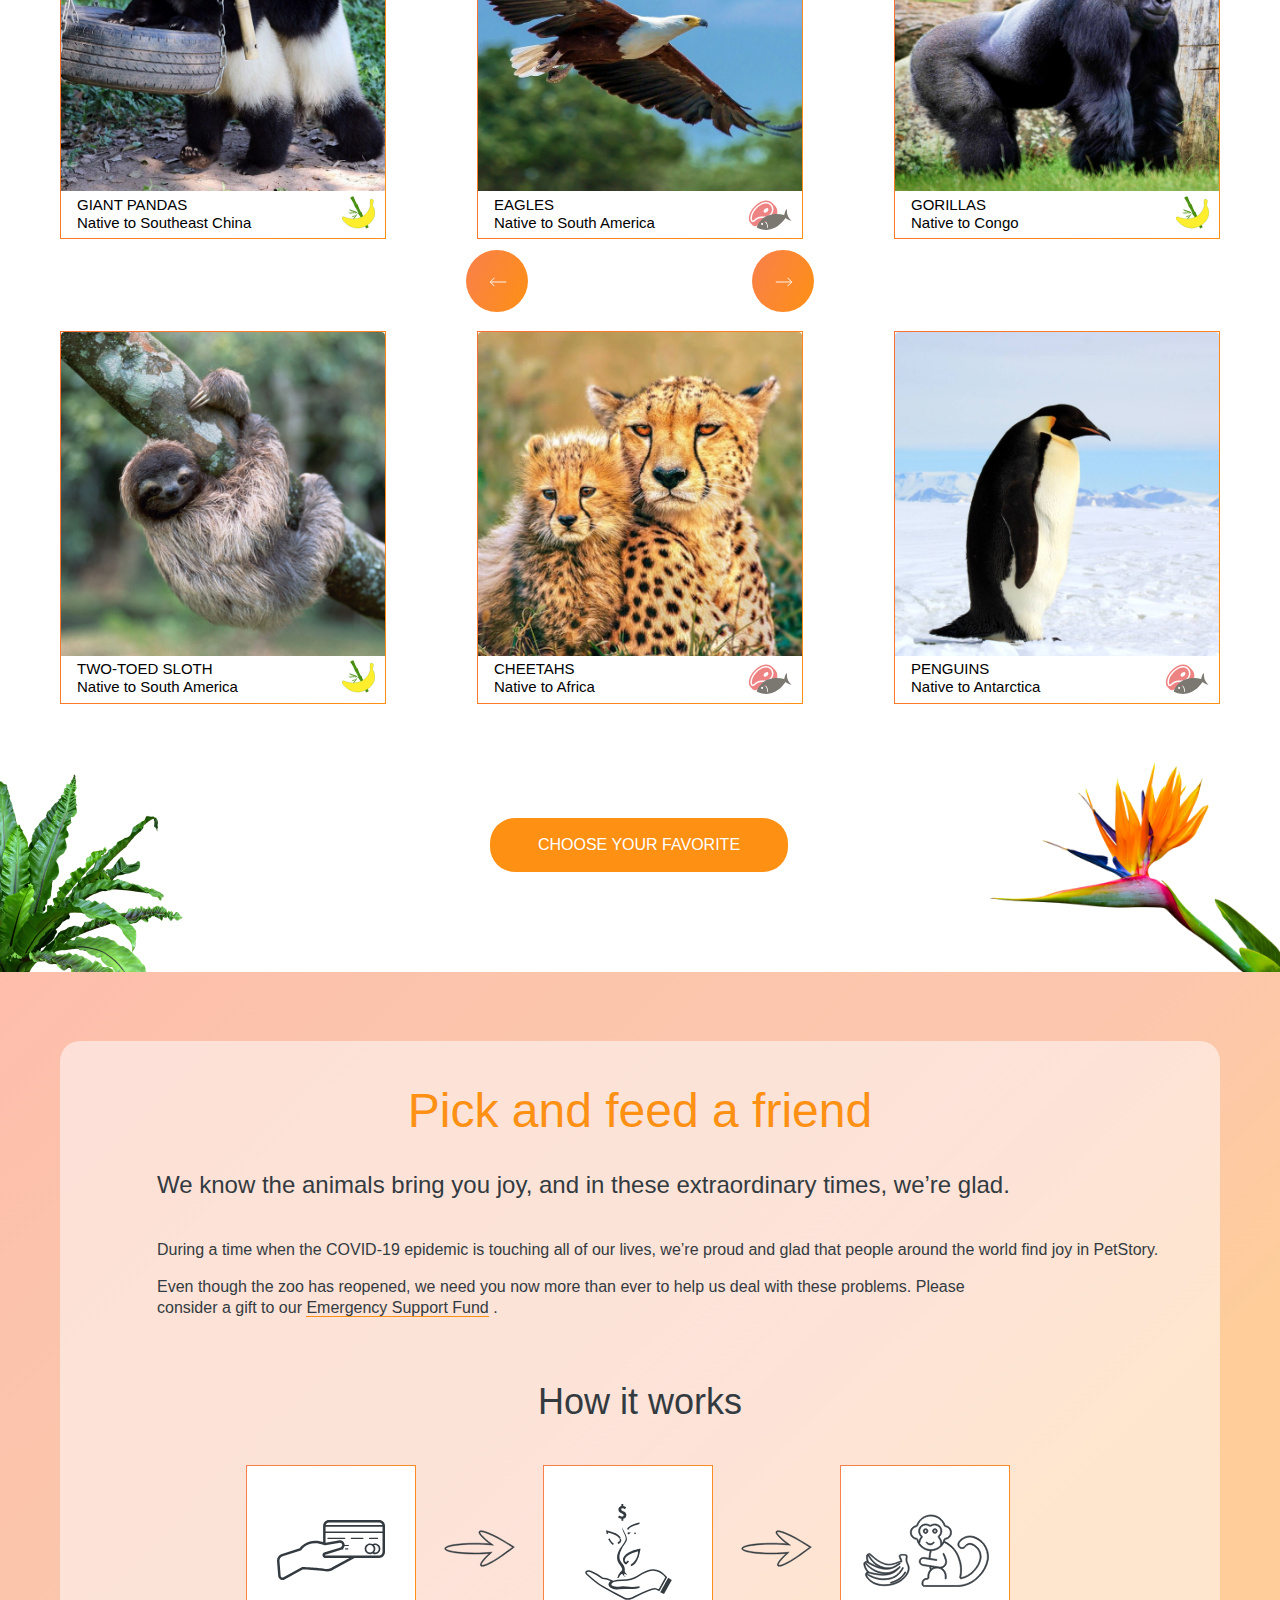
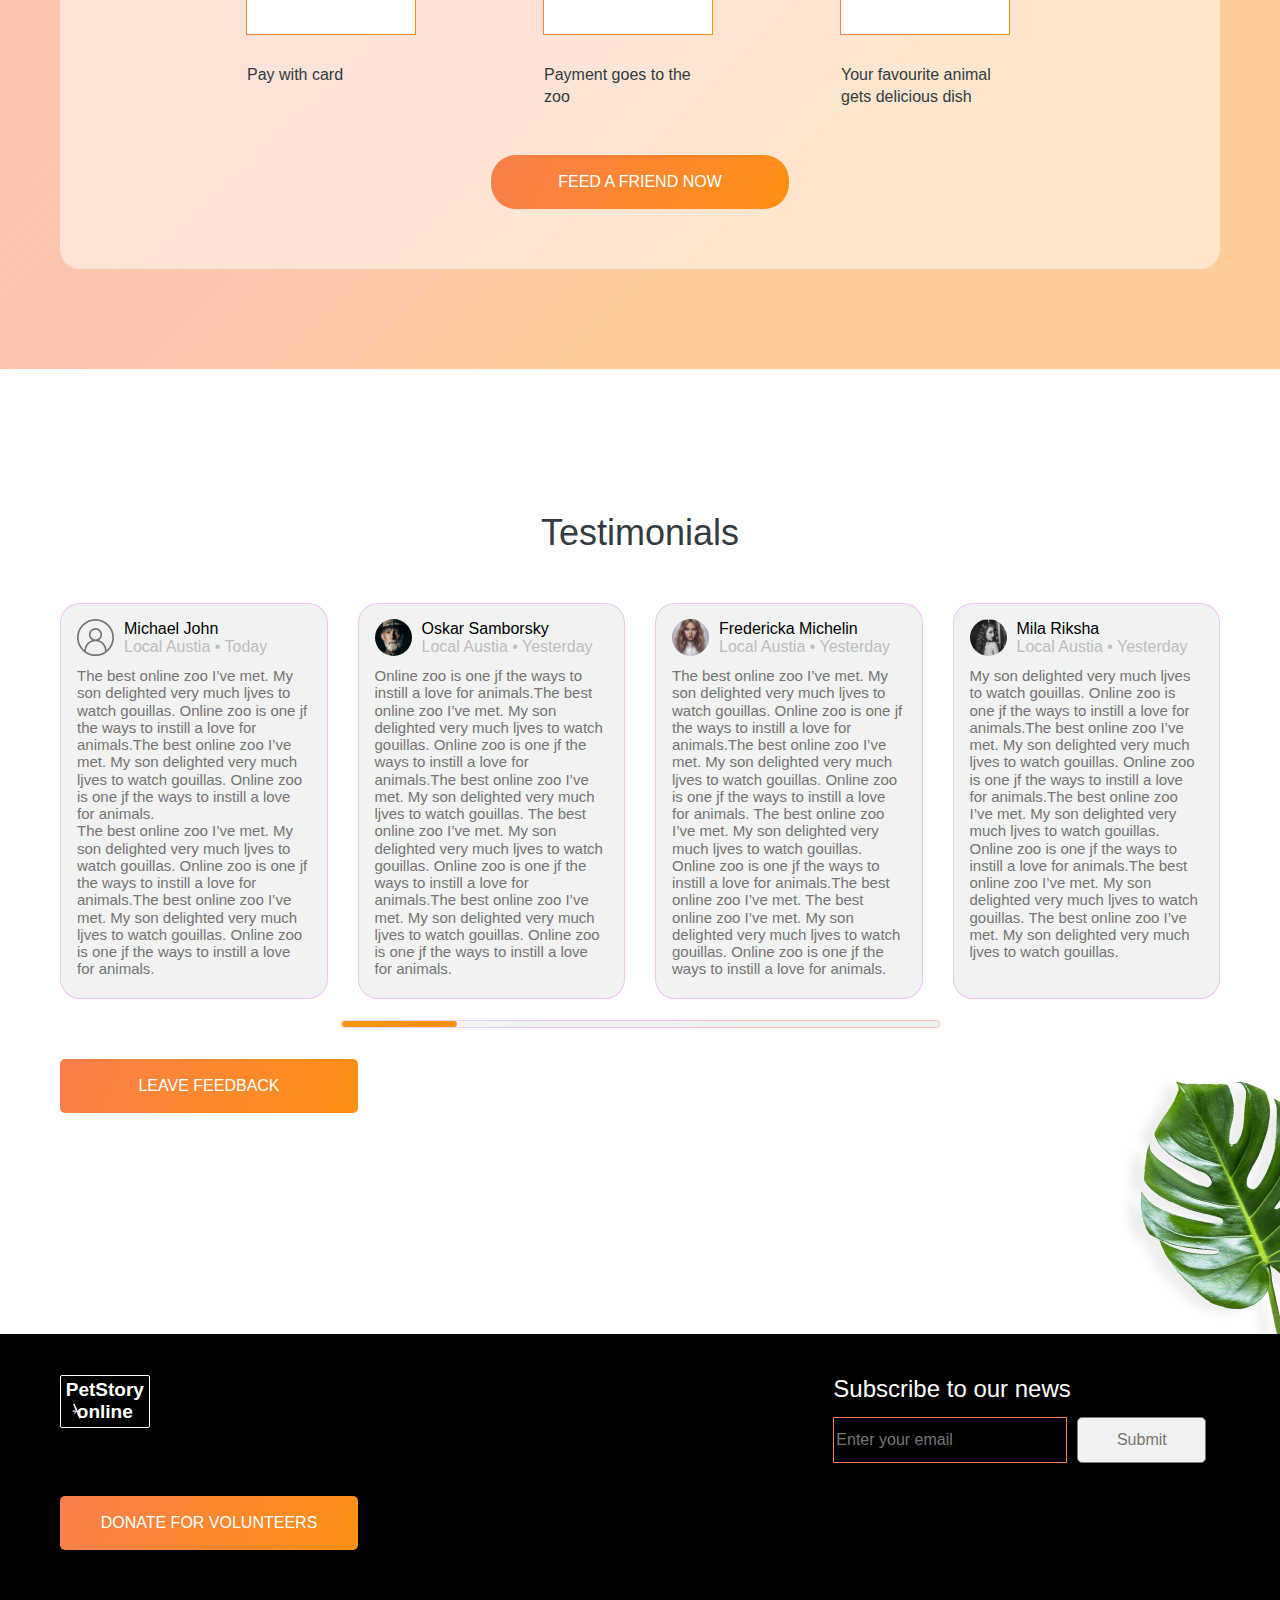
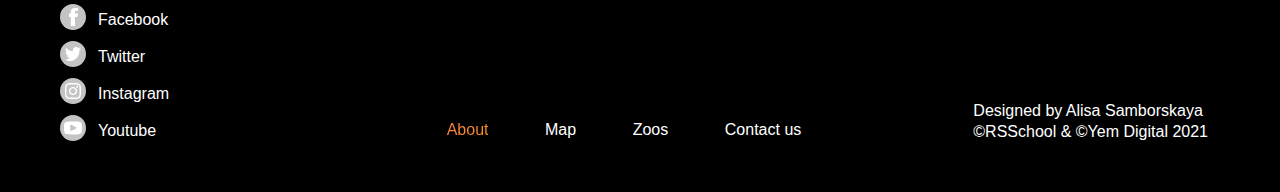
==== commit f7f97826: "fix: main page adaptive" ====
--- a/online-zoo/pages/main/index.html
+++ b/online-zoo/pages/main/index.html
@@ -123,7 +123,7 @@
                             <p>Native to Southeastern U. S.</p>
                         </div>
                         <div class="card-image">
-                            <img src="../../assets/icons/banana-bamboo_icon.svg" alt="">
+                            <img src="../../assets/icons/meet-fish_icon.svg" alt="">
                         </div>
                     </div>
                 </div>
--- a/online-zoo/assets/styles/header.css
+++ b/online-zoo/assets/styles/header.css
@@ -106,6 +106,9 @@
         top: 0;
         left: 0;
     }
+    .header .wrapper {
+        margin: 0 30px 0 15px;
+    }
     .header-logo-title {
         border: none;
     }
@@ -175,6 +178,22 @@
     }
 }
 
+@media(max-width:320px) {
+    .header .wrapper {
+        margin: 0 10px 0 6px;
+    }
+    .icon-menu {
+        display: block;
+        position: absolute;
+        top: 12px;
+        right: 10px;
+        width: 18px;
+        height: 10px;
+        cursor: pointer;
+        z-index: 5;
+    }
+}
+
 .active {
     background: var(--color-orange);
     -webkit-background-clip: text;
--- a/online-zoo/pages/main/main.css
+++ b/online-zoo/pages/main/main.css
@@ -135,25 +135,25 @@
         left: 330px;
     }
     .animal-online-text {
-        top: 42px;
-        left: 362px;
+        top: 29px;
+        left: 365px;
         max-width: 255px;
         font-size: 54px;
         font-weight: 700;
         line-height: 41px;
     }
     .animal-online-btn {
-        top: 73%;
+        top: 74%;
         left: 3.5%;
     }
 }
 
 @media(max-width:600px) {
     .animal-online-content {
-        height: 187px;
+        height: 221px;
     }
     .bg-image {
-        height: 187px;
+        height: 221px;
     }
     .orange-circle {
         width: 119px;
@@ -175,6 +175,25 @@
     }
 }
 
+@media(max-width:320px) {
+    .orange-circle {
+        top: 56px;
+        left: 160px;
+    }
+    .animal-online-text {
+        top: 48px;
+        left: 178px;
+        max-width: 128px;
+        font-size: 27.21px;
+        font-weight: 700;
+        line-height: 20.41px;
+    }
+    .animal-online-btn {
+        top: 110%;
+        left: 3.5%;
+    }
+}
+
 
 /* Backstage */
 
@@ -255,7 +274,7 @@
 
 @media (max-width: 1000px) {
     .backstage {
-        margin: 100px 30px 180px 30px;
+        margin: 100px 30px 160px 30px;
     }
 }
 
@@ -270,17 +289,20 @@
 
 @media(max-width:640px) {
     .backstage {
-        margin-bottom: 80px;
+        margin: 60px 20px 45px 20px;
     }
     .backstage-content {
         margin-left: 0;
     }
-    .backstage-content-title,
-    .backstage-content-subtitle {
+    .backstage-content-title {
         margin-bottom: 20px;
     }
     .backstge-content-text {
         margin-bottom: 30px;
+    }
+    .backstge-content-text2 {
+        width: 495px;
+        margin-top: 20px;
     }
     .side-flower-wrapper {
         overflow: hidden;
@@ -290,7 +312,7 @@
         display: inherit;
         width: 128px;
         height: 476px;
-        top: 65%;
+        top: 55%;
     }
 }
 
@@ -319,6 +341,33 @@
         right: 0%;
         width: 100px;
         height: 220px;
+    }
+}
+
+@media(max-width:320px) {
+    .backstage {
+        margin: 105px 0 45px 10px;
+    }
+    .backstage-content-title {
+        margin-bottom: 10px;
+    }
+    .backstge-content-text {
+        margin-top: 10px;
+        margin-bottom: 0;
+    }
+    .backstage-content-subtitle {
+        margin-top: 15px;
+        margin-bottom: 10px;
+    }
+    .backstge-content-text2 {
+        width: 300px;
+    }
+    .side-flower {
+        z-index: -1;
+        top: 40%;
+        right: 0%;
+        width: 25px;
+        height: 200px;
     }
 }
 
@@ -415,6 +464,10 @@
 .card-image {
     margin-left: auto;
     margin-right: 10px;
+}
+
+.pets-card {
+    font-family: var(--font-family-r);
 }
 
 .pets-card-image {
@@ -539,8 +592,22 @@
         margin: 0 30px;
         height: 801px;
     }
+    .pets-card {
+        height: 354px;
+    }
     .pets-card-image {
         width: 294px;
+    }
+    .left-arrow {
+        left: 34%;
+        top: 46%;
+    }
+    .right-arrow {
+        right: 34%;
+        top: 46%;
+    }
+    .card-content-text {
+        margin-top: 5px;
     }
     .pets-card:nth-child(6) {
         display: block;
@@ -566,13 +633,29 @@
 }
 
 @media(max-width:640px) {
+    .pets .wrapper {
+        margin: 0 20px;
+    }
+    .pets-card {
+        margin-bottom: 92px;
+        height: 332px;
+    }
+    .card-content-text {
+        font-size: 12px;
+        font-weight: 500;
+        line-height: 17px;
+        margin: 0;
+    }
+    .pets-button {
+        margin-top: 13px;
+    }
     .left-arrow {
-        left: 36%;
-        top: 43%;
+        left: 37%;
+        top: 42.5%;
     }
     .right-arrow {
-        right: 36%;
-        top: 43%;
+        right: 37%;
+        top: 42.5%;
     }
     .palm-adapt {
         left: -8.5%;
@@ -606,7 +689,28 @@
     }
 }
 
-@media(max-width:320px) {}
+@media(max-width:320px) {
+    .pets .wrapper {
+        margin: 0 20px 0 10px;
+    }
+    .card-content {
+        margin-left: 10px;
+    }
+    .card-content-title {
+        font-size: 12px;
+        font-weight: 500;
+        line-height: 17px;
+        letter-spacing: 0em;
+        text-align: left;
+    }
+    .strelitzia {
+        width: 30%;
+        right: -7%;
+    }
+    .pets-button {
+        margin: -5px auto 60px;
+    }
+}
 
 
 /* pick and feed */
@@ -804,24 +908,54 @@
         max-width: 813px;
     }
     .pick-and-feed h3 {
-        margin: 40px auto;
+        margin: 40px auto 38px;
     }
     .pick-and-feed .wrapper {
-        margin: 0 10%;
+        margin: 0 9.5%;
         justify-content: space-between;
     }
     .pick-and-feed-button {
-        margin: 146px 0 50px 0;
+        margin: 140px 0 50px 0;
     }
 }
 
 @media (max-width:730px) {
+    .pick-and-feed-title {
+        padding-top: 10px;
+        font-size: 42px;
+        font-weight: 400;
+        line-height: 50px;
+        letter-spacing: 0em;
+        text-align: center;
+    }
+    .pick-and-feed-subtitle,
+    .pick-and-feed-bold,
+    .pick-and-feed-notbold {
+        margin-top: 20px;
+        margin-left: 20px;
+    }
+    .pick-and-feed-subtitle {
+        margin-top: 20px;
+        margin-bottom: 0;
+        font-family: Roboto;
+        font-size: 22px;
+        font-weight: 600;
+        line-height: 26px;
+        letter-spacing: 0em;
+        text-align: left;
+    }
+    .pick-and-feed-notbold {
+        margin-top: 10px;
+    }
+    .pick-and-feed h3 {
+        margin: 30px auto 20px;
+    }
     .pick-and-feed-bg {
         padding: 20px 0;
     }
     .pick-and-feed .wrapper {
         position: relative;
-        margin: 0 20px;
+        margin: 0 30px 0 20px;
     }
     .pick-and-feed-bigarrows {
         display: none;
@@ -870,14 +1004,14 @@
 
 @media (max-width:320px) {
     .green-r {
-        top: 82%;
+        top: 84.5%;
         left: 0;
-        right: -65%;
+        right: -90%;
     }
     .green-l {
-        top: 50%;
+        top: 51%;
         left: 0;
-        right: -65%;
+        right: -90%;
     }
     .pick-and-feed-bg {
         padding: 20px 11px;
@@ -885,7 +1019,7 @@
     .pick-and-feed-button {
         box-sizing: border-box;
         width: 298px;
-        margin: 30px 0 40px;
+        margin: 20px 0 40px;
     }
     .pick-and-feed-title {
         padding-top: 20px;
@@ -896,16 +1030,23 @@
         text-align: center;
     }
     .pick-and-feed-subtitle {
-        margin: 0;
-        margin-top: 10px;
+        font-family: var(--font-family-b);
         font-size: 18px;
         font-weight: 400;
         line-height: 22px;
         letter-spacing: 0em;
         text-align: center;
+        margin-left: 8px;
+        margin-top: 11px;
     }
     .pick-and-feed h3 {
+        font-size: 24px;
+        font-weight: 400;
+        line-height: 29px;
         margin: 20px auto;
+    }
+    .pick-and-feed .card-text {
+        padding-top: 10px;
     }
 }
 
@@ -1009,11 +1150,6 @@
     height: calc(100% - 2px);
     border-radius: 4px;
     background-color: #f1f3f2;
-}
-
-.button-leave-feedback {
-    margin: 0 auto;
-    max-width: 240px;
 }
 
 .testimonials .container button {
@@ -1086,11 +1222,15 @@
 
 @media(max-width:640px) {
     .testimonials .container {
-        margin: 0 20px 90px;
+        margin: 0 20px 80px;
     }
     .testimonials-cards {
         display: flex;
         flex-direction: column;
+        row-gap: 15px;
+    }
+    .testimonials h3 {
+        margin-top: 60px;
     }
     .testimonials-item {
         max-height: 109px;
@@ -1103,10 +1243,34 @@
         margin-top: 40px;
         margin-bottom: 0;
     }
+    .button-leave-feedback {
+        margin: 0 auto;
+        max-width: 240px;
+    }
+    .testimonials-leaves {
+        bottom: -30%;
+    }
 }
 
 @media(max-width:320px) {
+    .testimonials .container {
+        margin: 0 10px 60px;
+    }
+    .testimonials-cards {
+        margin-top: 20px;
+    }
     .testimonials .container button {
         margin-top: 30px;
     }
+    .testimonials h3 {
+        margin-top: 30px;
+        font-size: 24px;
+        font-weight: 400;
+        line-height: 29px;
+        letter-spacing: 0em;
+        text-align: center;
+    }
+    .testimonials-leaves {
+        bottom: -20%;
+    }
 }--- a/online-zoo/assets/styles/footer.css
+++ b/online-zoo/assets/styles/footer.css
@@ -242,6 +242,12 @@
 @media(max-width:1599px) {}
 
 @media(max-width:1000px) {
+    .footer {
+        background: #111115;
+    }
+    .footer-donate {
+        background: #111115;
+    }
     .footer .container {
         padding: 5px 18px 0 43px;
     }
@@ -325,6 +331,27 @@
     }
 }
 
+@media (max-width:640px) {
+    .footer-btn {
+        margin-top: 30px;
+    }
+    .footer-center {
+        position: absolute;
+        left: 0;
+        bottom: -120px;
+        padding-left: 20px;
+    }
+    .footer-nav-link {
+        margin-right: 37px;
+    }
+    .social-media {
+        top: -8px;
+    }
+    .social-media-item {
+        margin-top: 20px;
+    }
+}
+
 @media(max-width:600px) {
     .footer-designedby {
         position: absolute;
@@ -374,7 +401,7 @@
     }
     .social-media {
         position: absolute;
-        top: 33px;
+        top: 25px;
         flex-direction: row;
     }
     .social-media-item {
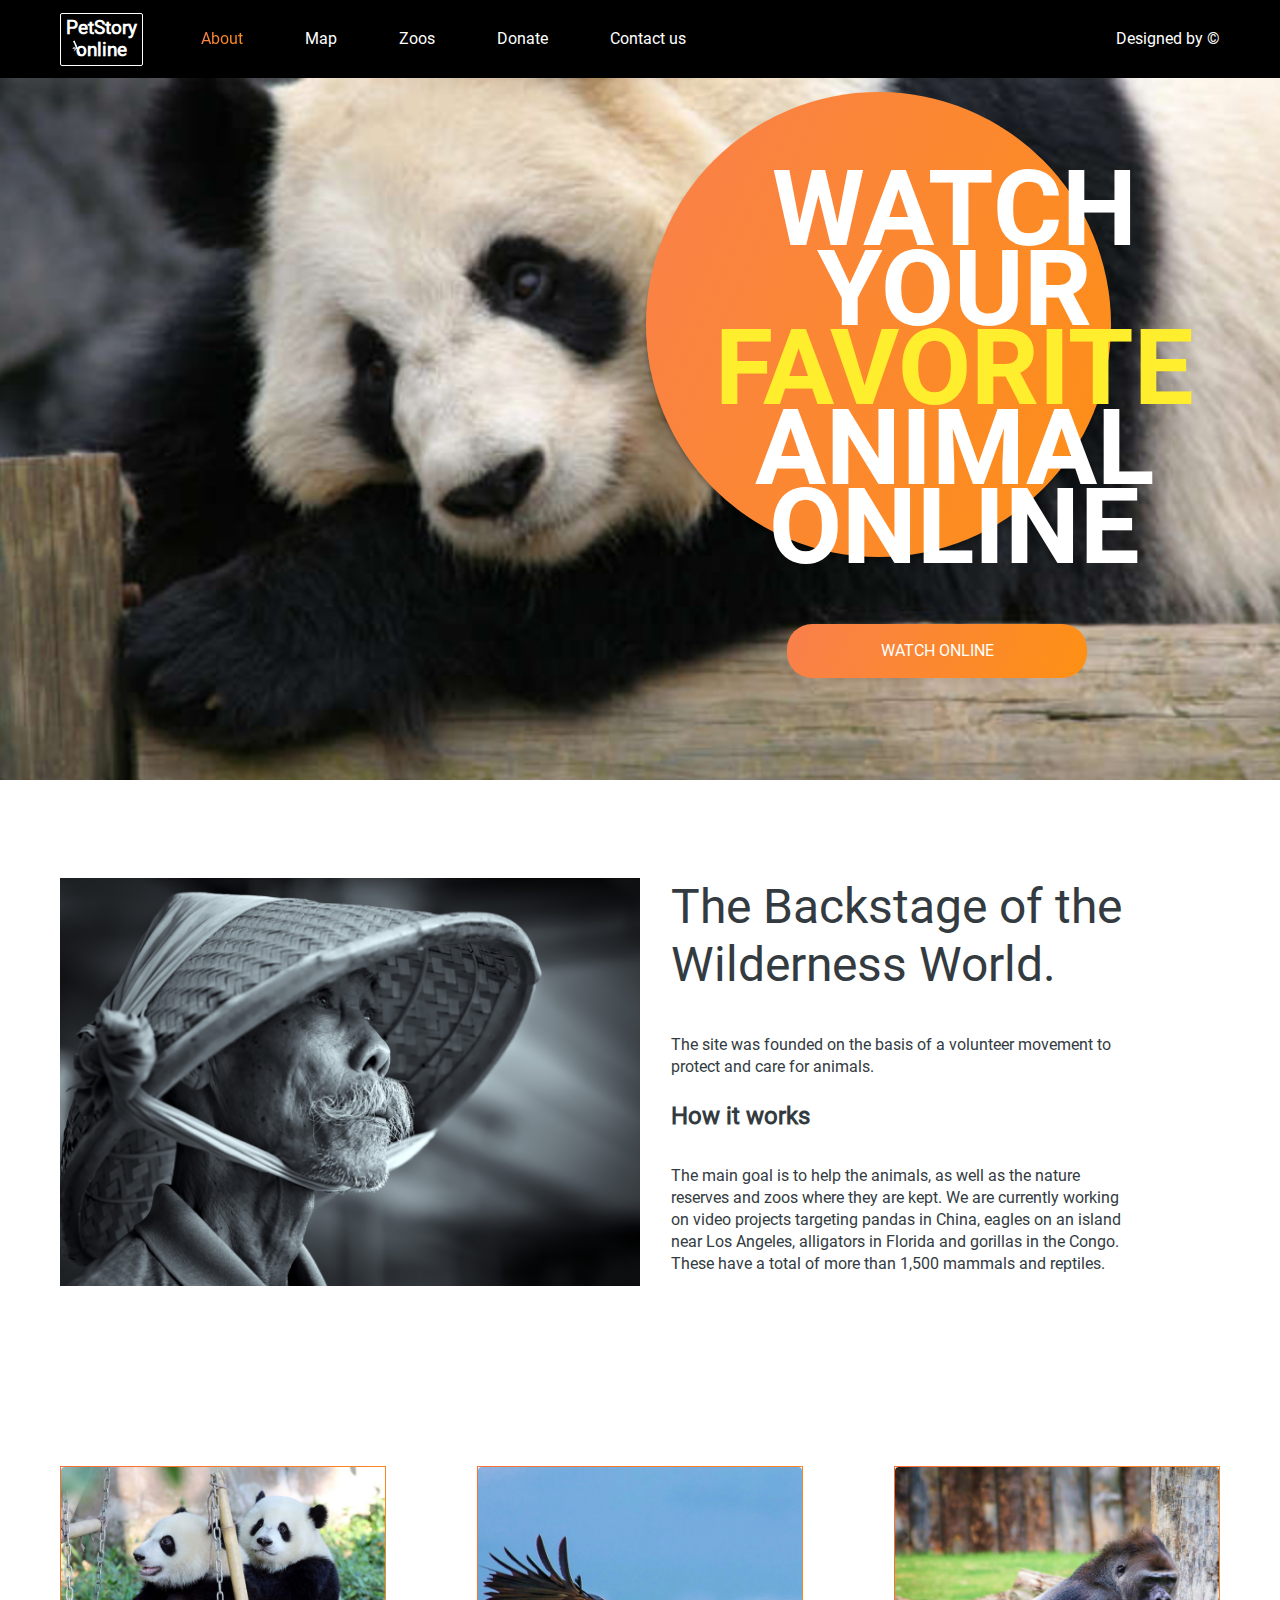
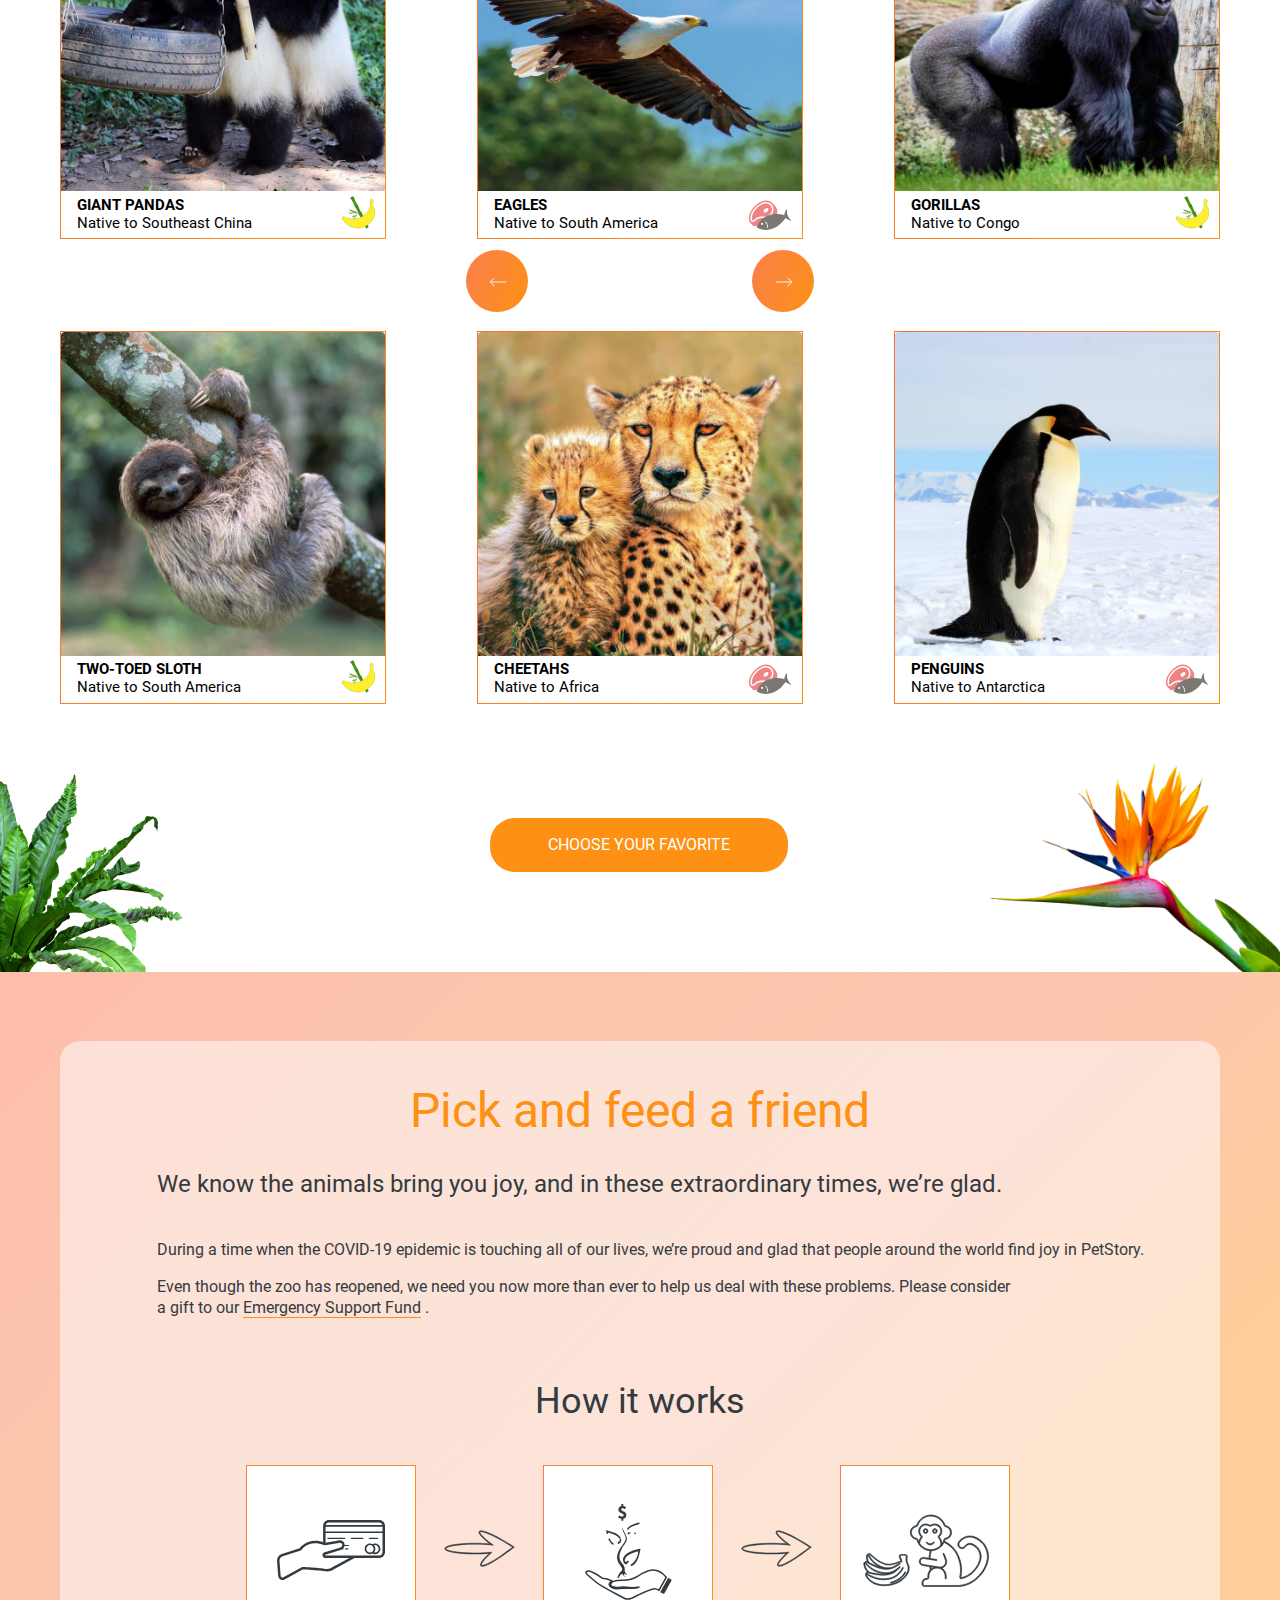
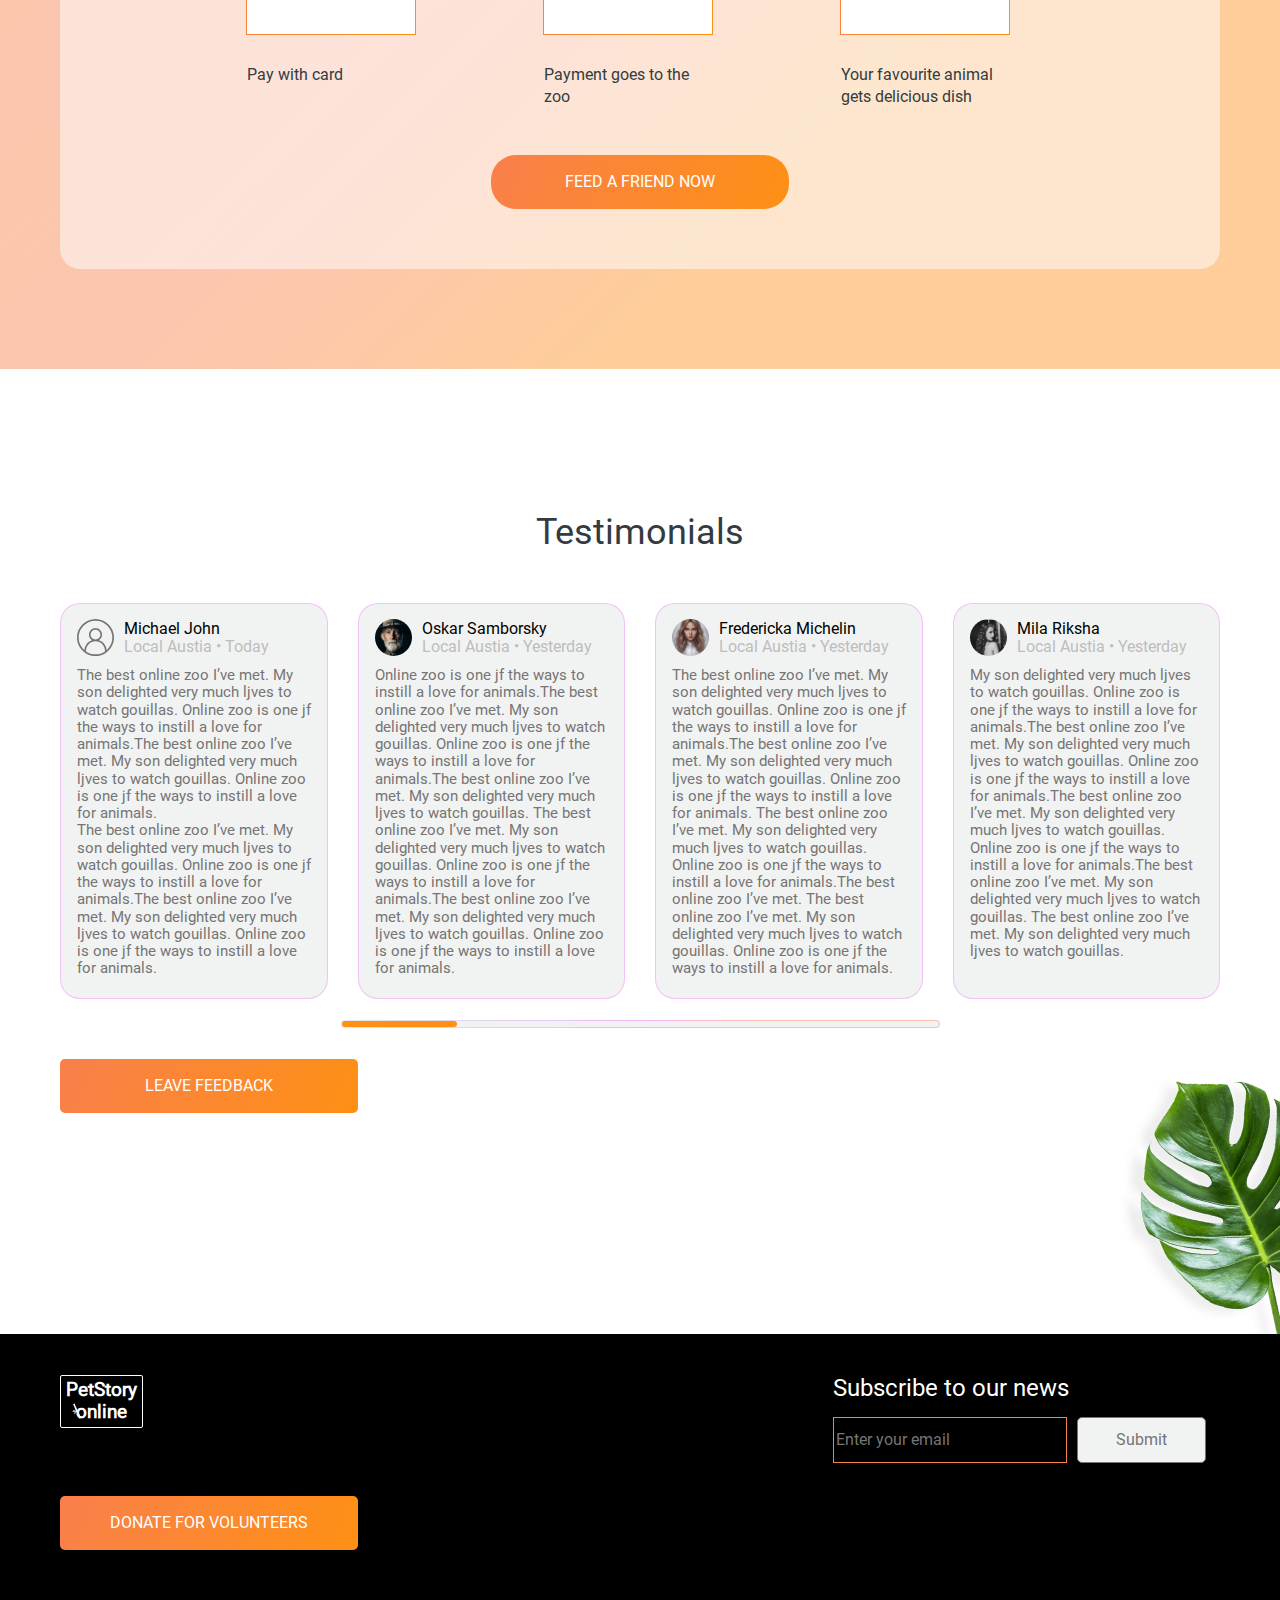
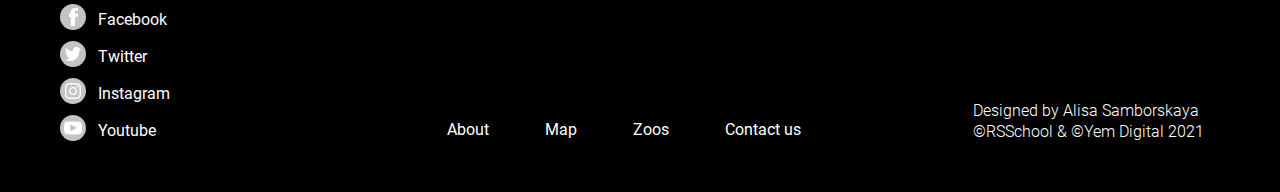
==== commit b9b3f1a6: "feat: burger menu" ====
--- a/online-zoo/pages/main/index.html
+++ b/online-zoo/pages/main/index.html
@@ -18,11 +18,6 @@
     <header class="header">
         <div class="wrapper">
             <div class="header-nav">
-                <div class="icon-menu">
-                    <span></span>
-                    <span></span>
-                    <span></span>
-                </div>
                 <div class="header-logo">
                     <a href="../../pages/main/index.html">
                         <h1 class="header-logo-title">PetStory<br> online</h1>
@@ -38,6 +33,31 @@
                 </nav>
             </div>
             <a class="header-nav-link figma-link" href="https://www.figma.com/file/jfEFwkXVj1WRq7sUHDr8os/PetStory-online">Designed by ©</a>
+        </div>
+        <div class="wrapper-burger">
+            <div class="wrapper-burger-bg">
+                <div class="icon-menu">
+                    <span></span>
+                    <span></span>
+                    <span></span>
+                </div>
+                <div class="header-logo">
+                    <a href="../../pages/main/index.html">
+                        <h1 class="header-logo-title">PetStory<br> online</h1>
+                    </a>
+                    <img src="../../assets/icons/bamboo.svg" class="header-logo-icon" alt="bamboo-stick">
+                </div>
+                <div class="header-nav-burger">
+                    <nav>
+                        <a class="header-nav-link active" href="../../pages/main/index.html">About</a>
+                        <a class="header-nav-link" href="#">Map</a>
+                        <a class="header-nav-link" href="#">Zoos</a>
+                        <a class="header-nav-link" href="../../pages/donate/index.html">Donate</a>
+                        <a class="header-nav-link" href="#">Contact us</a>
+                        <a class="header-nav-link" href="https://www.figma.com/file/jfEFwkXVj1WRq7sUHDr8os/PetStory-online">Designed by ©</a>
+                    </nav>
+                </div>
+            </div>
         </div>
     </header>
     <main class="main">
@@ -371,9 +391,7 @@
             </div>
         </div>
     </footer>
+    <script src="../../pages/main/bugrer.js"></script>
 </body>
-<script>
-    alert('Оставьте, пожалуйста проверку моей работы на слеюущий день, немного не успел доделать, надеюсь на понимание. Спасибо!')
-</script>
 
 </html>--- a/online-zoo/assets/styles/fonts.css
+++ b/online-zoo/assets/styles/fonts.css
@@ -1,19 +1,19 @@
 @font-face {
     font-family: RobotoRegular;
-    src: url(/assets/fonts/Roboto-Regular.ttf);
+    src: url(../../assets/fonts/Roboto-Regular.ttf);
 }
 
 @font-face {
     font-family: RobotoBold;
-    src: url(/assets/fonts/Roboto-Bold.ttf);
+    src: url(../../assets/fonts/Roboto-Bold.ttf);
 }
 
 @font-face {
     font-family: RobotoMedium;
-    src: url(/assets/fonts/Roboto-Medium.ttf);
+    src: url(../../assets/fonts/Roboto-Medium.ttf);
 }
 
 @font-face {
     font-family: RobotoLight;
-    src: url(/assets/fonts/Roboto-Light.ttf);
+    src: url(../../assets/fonts/Roboto-Light.ttf);
 }--- a/online-zoo/assets/styles/header.css
+++ b/online-zoo/assets/styles/header.css
@@ -19,6 +19,10 @@
     display: flex;
     justify-content: space-between;
     align-items: center;
+}
+
+.wrapper-burger {
+    display: none;
 }
 
 .header-logo {
@@ -100,7 +104,7 @@
 @media(max-width:640px) {
     .header {
         position: fixed;
-        z-index: 1;
+        z-index: 1000;
         width: 100%;
         height: 34px;
         top: 0;
@@ -108,6 +112,75 @@
     }
     .header .wrapper {
         margin: 0 30px 0 15px;
+        display: none;
+    }
+    .header .wrapper-burger .header-nav-burger {
+        display: none;
+    }
+    .wrapper-burger.active {
+        position: fixed;
+        background-color: rgba(0, 0, 0, 0.8);
+        margin: 0;
+        height: 100%;
+        width: 100%;
+    }
+    .wrapper-burger.active .header-nav-burger {
+        display: block;
+    }
+    .wrapper-burger.active nav {
+        display: flex;
+        flex-direction: column;
+    }
+    .wrapper-burger.active .wrapper-burger-bg {
+        background-color: #fff;
+    }
+    .wrapper-burger.active .header-logo-title {
+        margin: 10px;
+        background: var(--color-orange);
+        -webkit-background-clip: text;
+        -webkit-text-fill-color: transparent;
+        background-clip: text;
+        border: 1px solid orange;
+    }
+    .wrapper-burger {
+        display: block;
+        margin: 0 30px 0 15px;
+    }
+    .wrapper-burger-bg {
+        height: 43%;
+        width: 100%;
+    }
+    .wrapper-burger-bg.active {
+        transform: translateY(0);
+        transform: translateY(-100%);
+    }
+    .wrapper-burger .active {
+        display: block;
+    }
+    .icon-menu.active {
+        transform: translateX(0);
+        transform: translateX(-100%);
+        transition: transform 0.5s;
+    }
+    .icon-menu.active span {
+        background-color: black;
+    }
+    .icon-menu.active span:first-of-type {
+        transform: translateX(100%);
+        background-color: #fff;
+    }
+    .icon-menu.active span:nth-of-type(2) {
+        top: 50%;
+        transform: translate(-50%, -50%) rotate(45deg);
+    }
+    .icon-menu.active span:nth-of-type(3) {
+        top: 50%;
+        transform: translate(-50%, -50%) rotate(-45deg);
+    }
+    .header-nav-link {
+        margin-top: 15px;
+        margin-left: 15px;
+        color: #333B41;
     }
     .header-logo-title {
         border: none;
@@ -194,7 +267,7 @@
     }
 }
 
-.active {
+.header-nav-link.active {
     background: var(--color-orange);
     -webkit-background-clip: text;
     -webkit-text-fill-color: transparent;
--- a/online-zoo/pages/main/main.css
+++ b/online-zoo/pages/main/main.css
@@ -170,7 +170,7 @@
         line-height: 20px;
     }
     .animal-online-btn {
-        top: 110%;
+        top: 85%;
         left: 3.5%;
     }
 }
@@ -316,6 +316,16 @@
     }
 }
 
+@media(max-width:600px) {
+    .side-flower {
+        z-index: -1;
+        top: 40%;
+        right: 0%;
+        width: 100px;
+        height: 220px;
+    }
+}
+
 @media(max-width:500px) {
     .backstage-content {
         width: 300px
@@ -339,8 +349,8 @@
         z-index: -1;
         top: 40%;
         right: 0%;
-        width: 100px;
-        height: 220px;
+        width: 25px;
+        height: 200px;
     }
 }
 
@@ -361,13 +371,6 @@
     }
     .backstge-content-text2 {
         width: 300px;
-    }
-    .side-flower {
-        z-index: -1;
-        top: 40%;
-        right: 0%;
-        width: 25px;
-        height: 200px;
     }
 }
 
--- a/online-zoo/assets/styles/footer.css
+++ b/online-zoo/assets/styles/footer.css
@@ -195,6 +195,12 @@
     color: #bdbdbd;
 }
 
+@media(max-width:1000px) {
+    .footer-email {
+        background: #111115;
+    }
+}
+
 .footer-submit {
     background: var(--color-gray-light);
     width: 129px;
@@ -251,6 +257,9 @@
     .footer .container {
         padding: 5px 18px 0 43px;
     }
+    .footer-donate .container {
+        padding: 5px 18px 0 35px;
+    }
     .social-media {
         margin-top: 34px;
     }
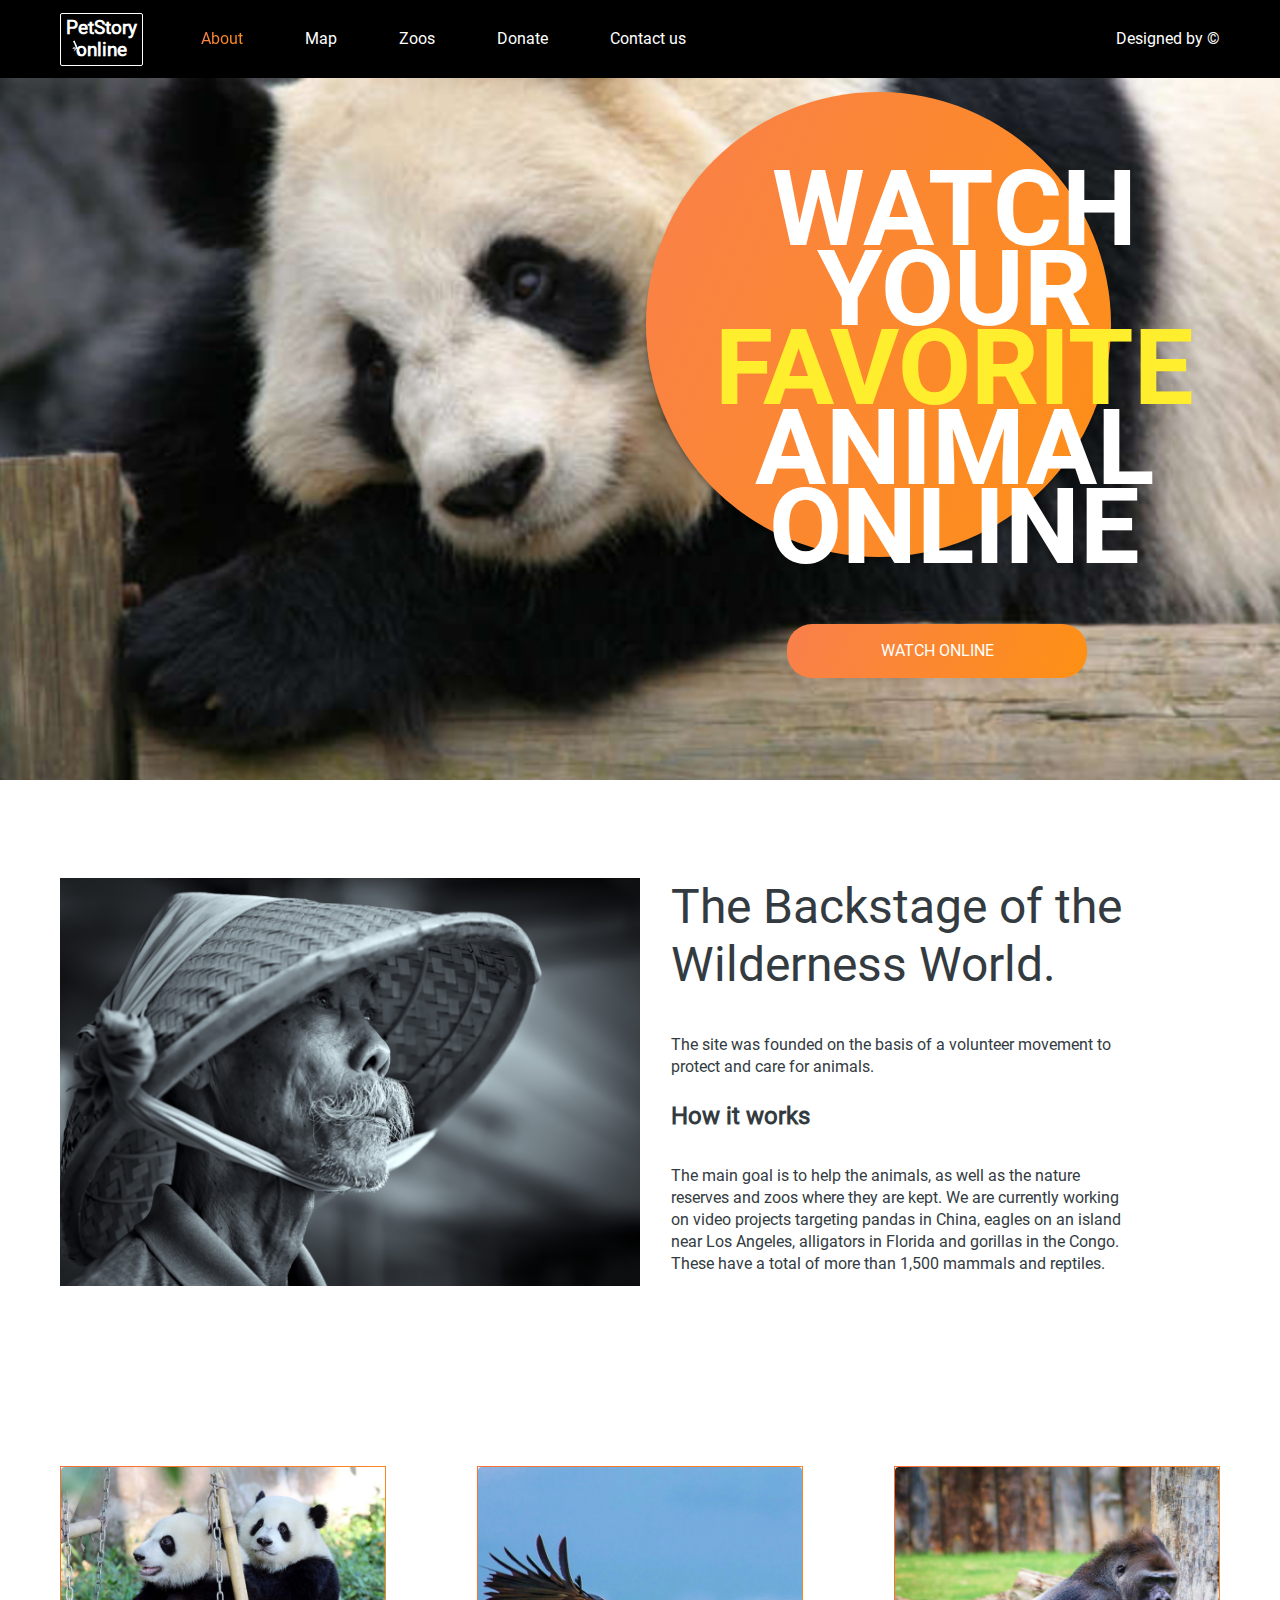
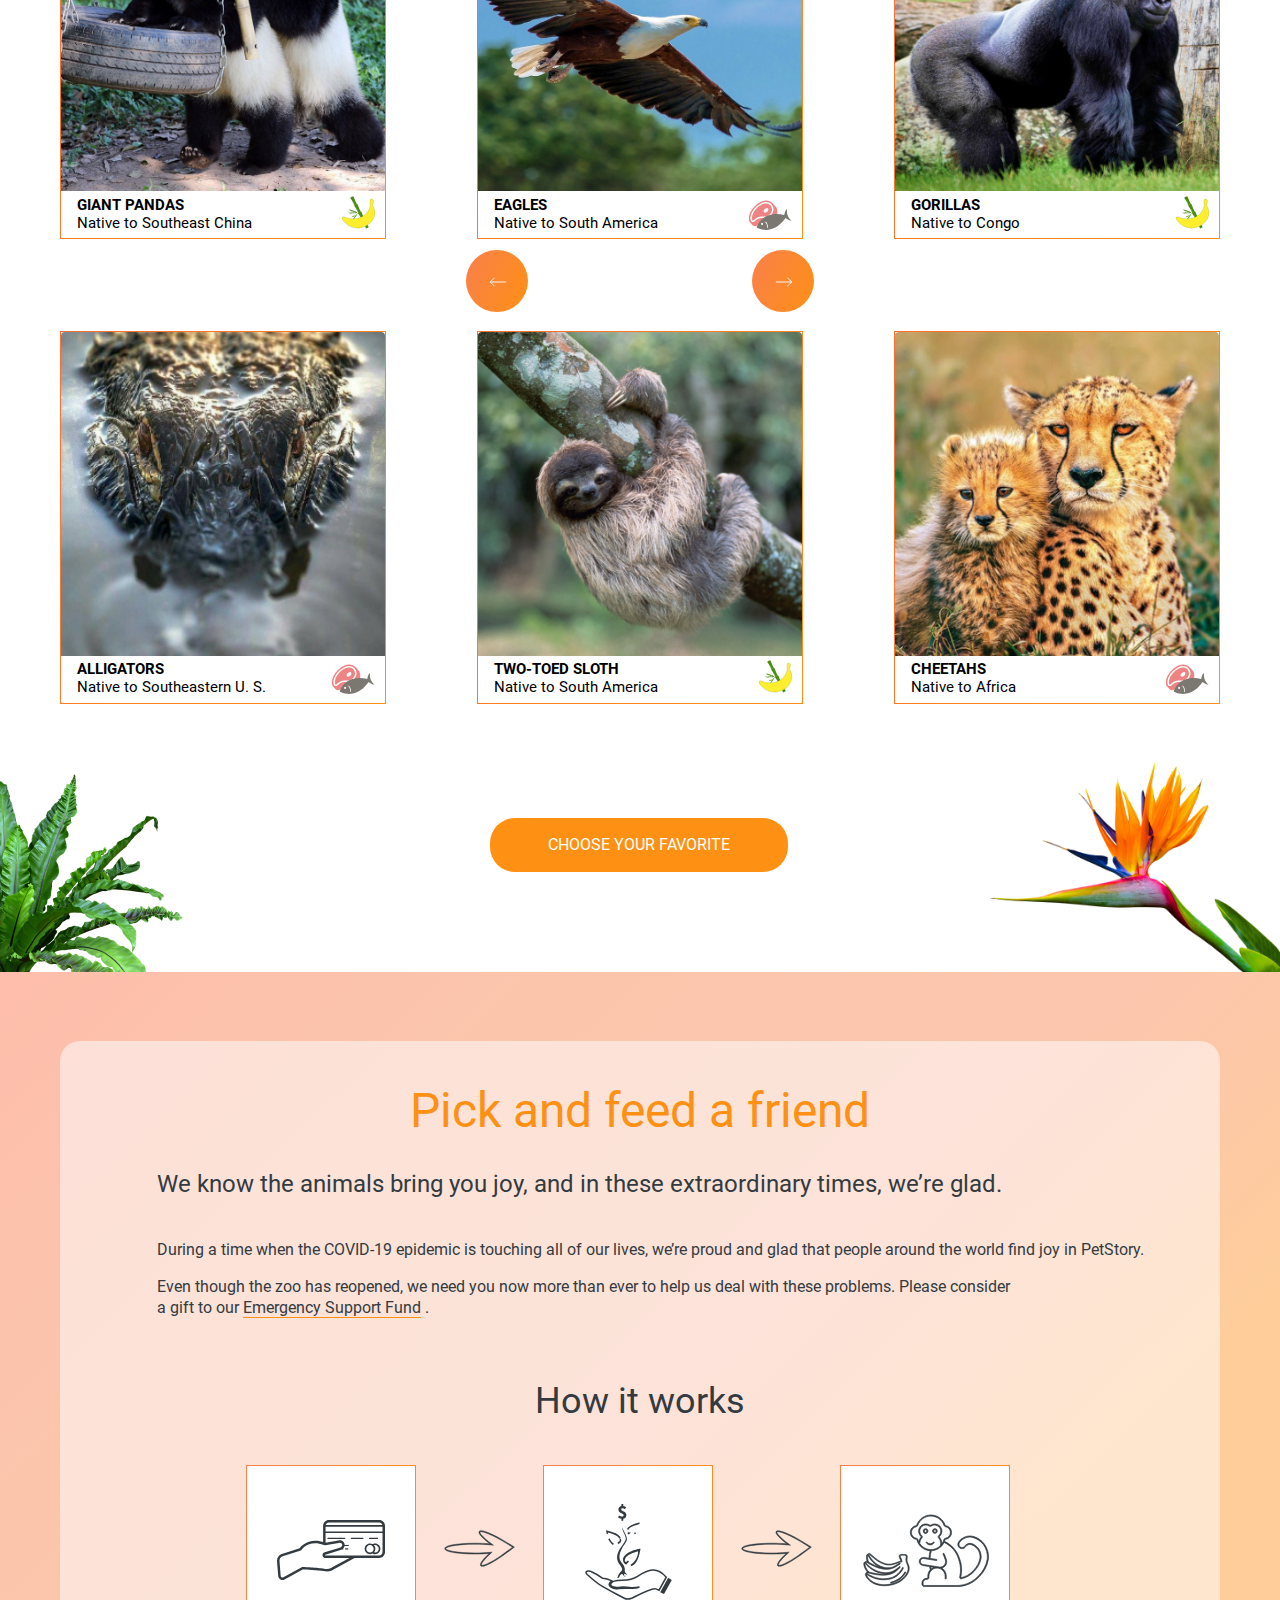
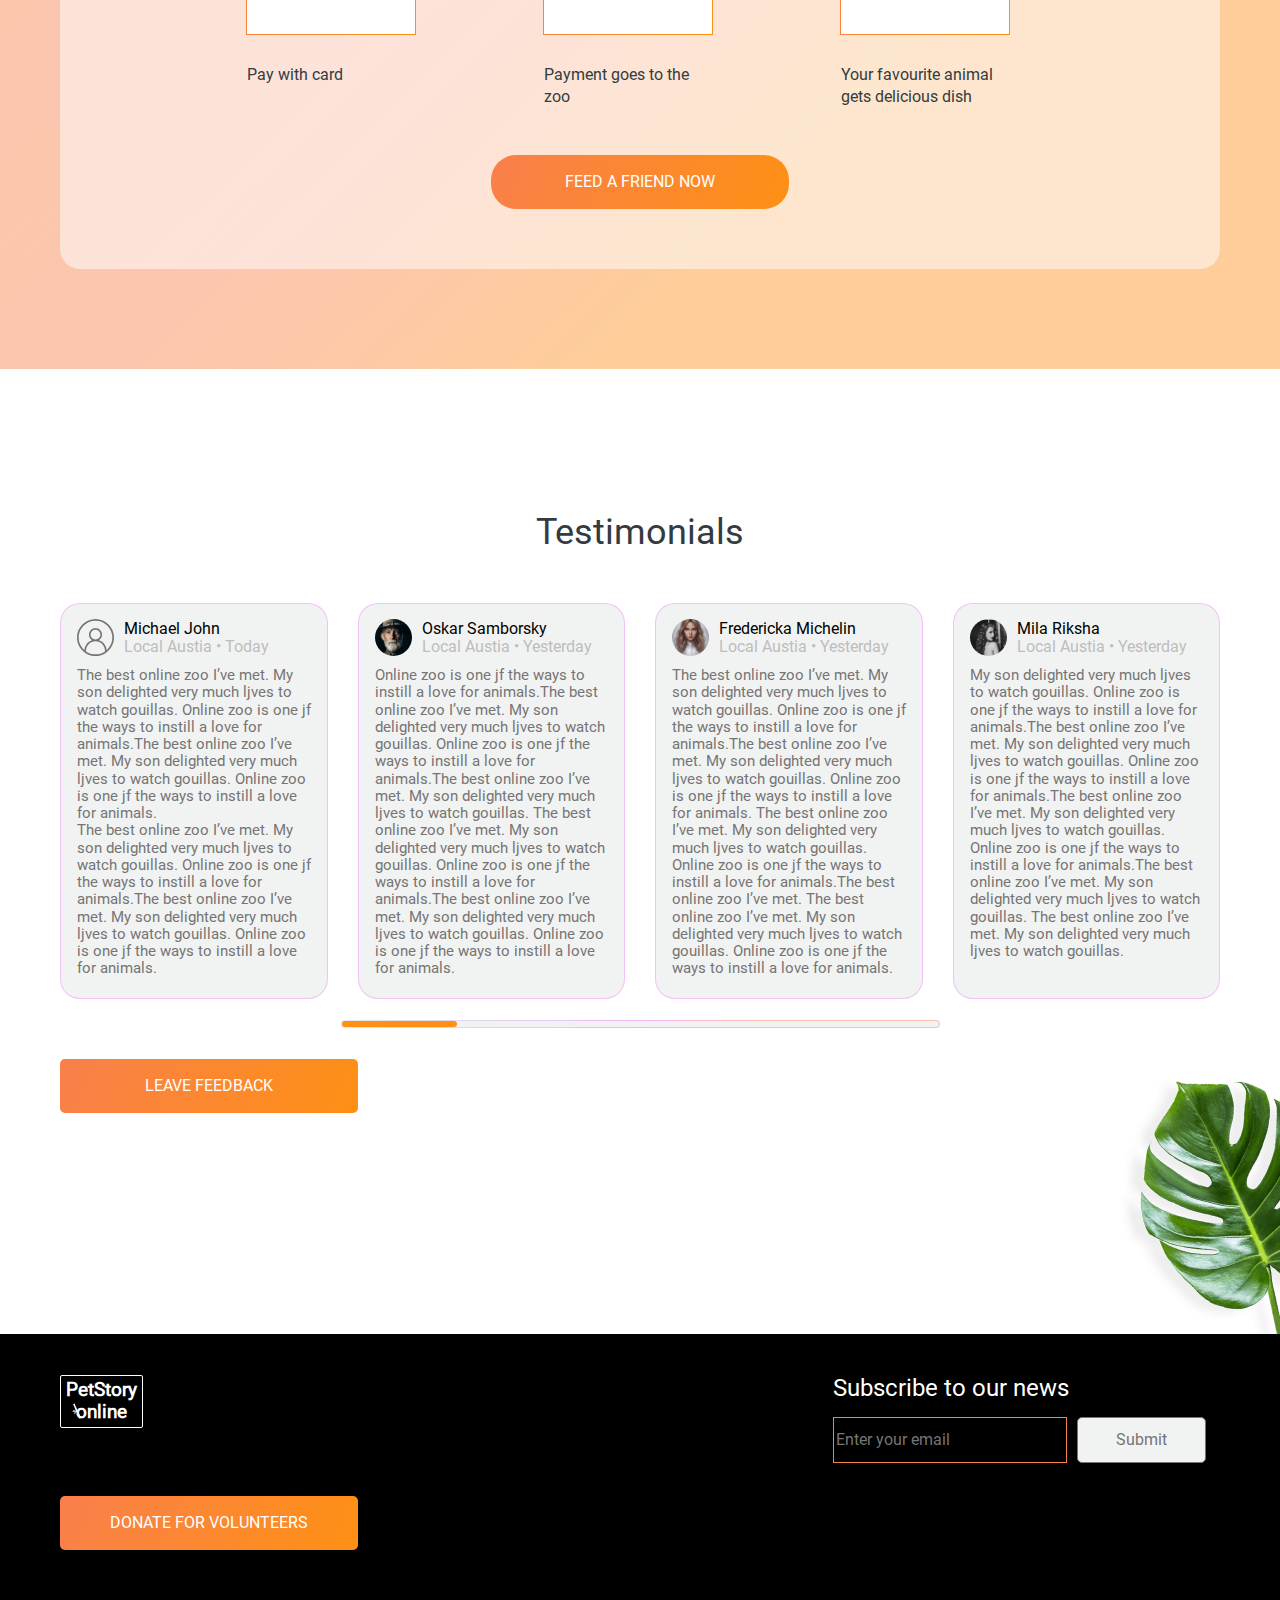
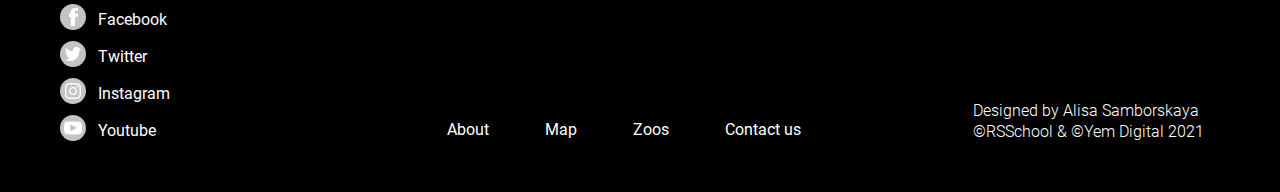
==== commit 9c253b2b: "feat: 8th card add" ====
--- a/online-zoo/pages/main/index.html
+++ b/online-zoo/pages/main/index.html
@@ -160,9 +160,7 @@
                     </div>
                 </div>
                 <div class="pets-card">
-
                     <img class="pets-card-image" src="../../assets/images/cheetah.png" alt="adult and small cheetah">
-
                     <div class="card-content">
                         <div class="card-content-text">
                             <p class="card-content-title">CHEETAHS</p>
@@ -174,9 +172,7 @@
                     </div>
                 </div>
                 <div class="pets-card">
-
                     <img class="pets-card-image" src="../../assets/images/penguin.png" alt="penguin">
-
                     <div class="card-content">
                         <div class="card-content-text">
                             <p class="card-content-title">PENGUINS</p>
@@ -184,6 +180,18 @@
                         </div>
                         <div class="card-image">
                             <img src="../../assets/icons/meet-fish_icon.svg" alt="">
+                        </div>
+                    </div>
+                </div>
+                <div class="pets-card">
+                    <img class="pets-card-image" src="../../assets/images/gorillas.png" alt="gorillas">
+                    <div class="card-content">
+                        <div class="card-content-text">
+                            <p class="card-content-title">GORILLAS</p>
+                            <p>Native to Congo</p>
+                        </div>
+                        <div class="card-image">
+                            <img src="../../assets/icons/banana-bamboo_icon.svg" alt="">
                         </div>
                     </div>
                 </div>
@@ -391,6 +399,9 @@
             </div>
         </div>
     </footer>
+    <script>
+        alert('Оставьте, пожалуйста проверку моей работы на слеюущий день, не успел доделать, надеюсь на понимание. Спасибо!')
+    </script>
     <script src="../../pages/main/bugrer.js"></script>
 </body>
 
--- a/online-zoo/pages/main/main.css
+++ b/online-zoo/pages/main/main.css
@@ -389,6 +389,7 @@
     height: 872px;
     max-width: 1160px;
     margin: 0px auto;
+    overflow: hidden;
 }
 
 .pets-card {
@@ -403,9 +404,10 @@
     margin-bottom: 20px;
 }
 
-.pets-card:nth-child(6) {
+
+/* .pets-card:nth-child(6) {
     display: none;
-}
+} */
 
 .pets-card:hover {
     background-color: rgba(0, 0, 0, 0.4);
@@ -612,12 +614,12 @@
     .card-content-text {
         margin-top: 5px;
     }
-    .pets-card:nth-child(6) {
+    /* .pets-card:nth-child(6) {
         display: block;
     }
     .pets-card:nth-child(7) {
         display: none;
-    }
+    } */
     .pets-button {
         margin-bottom: 140px;
     }
